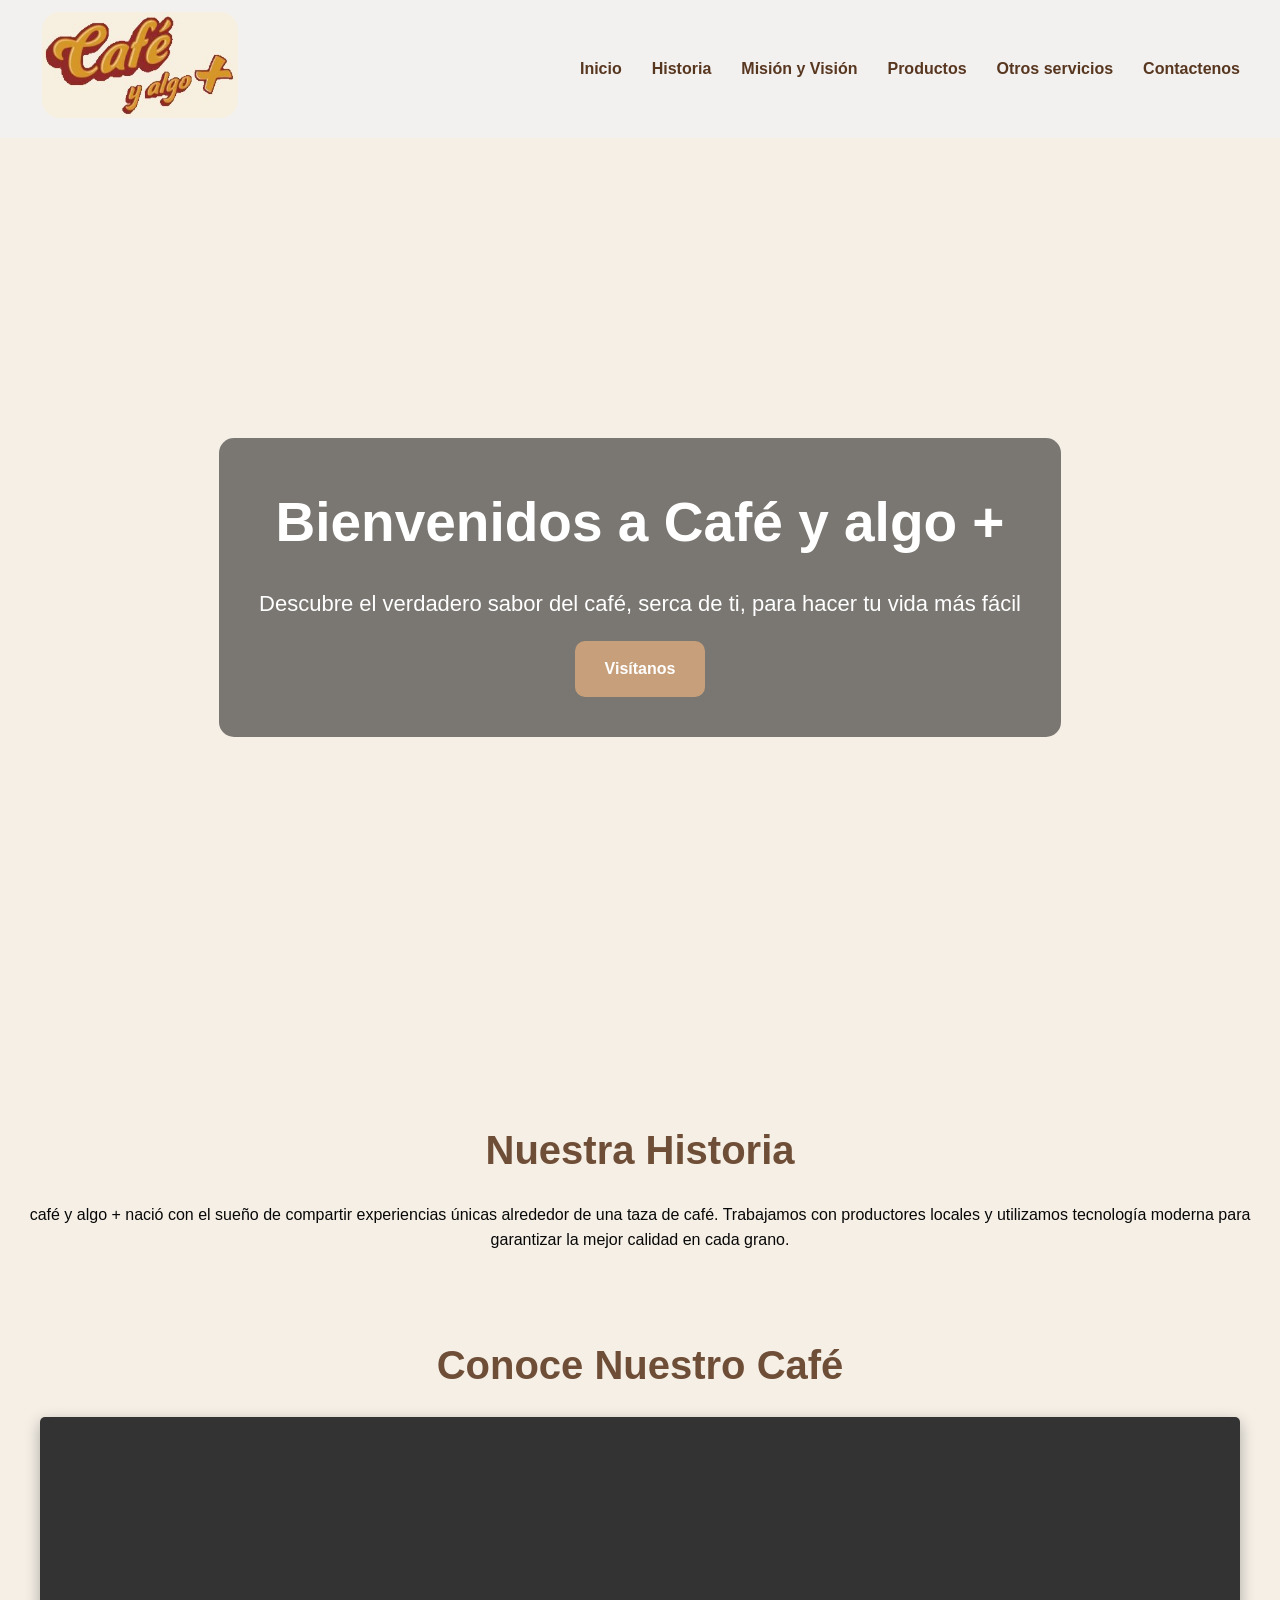
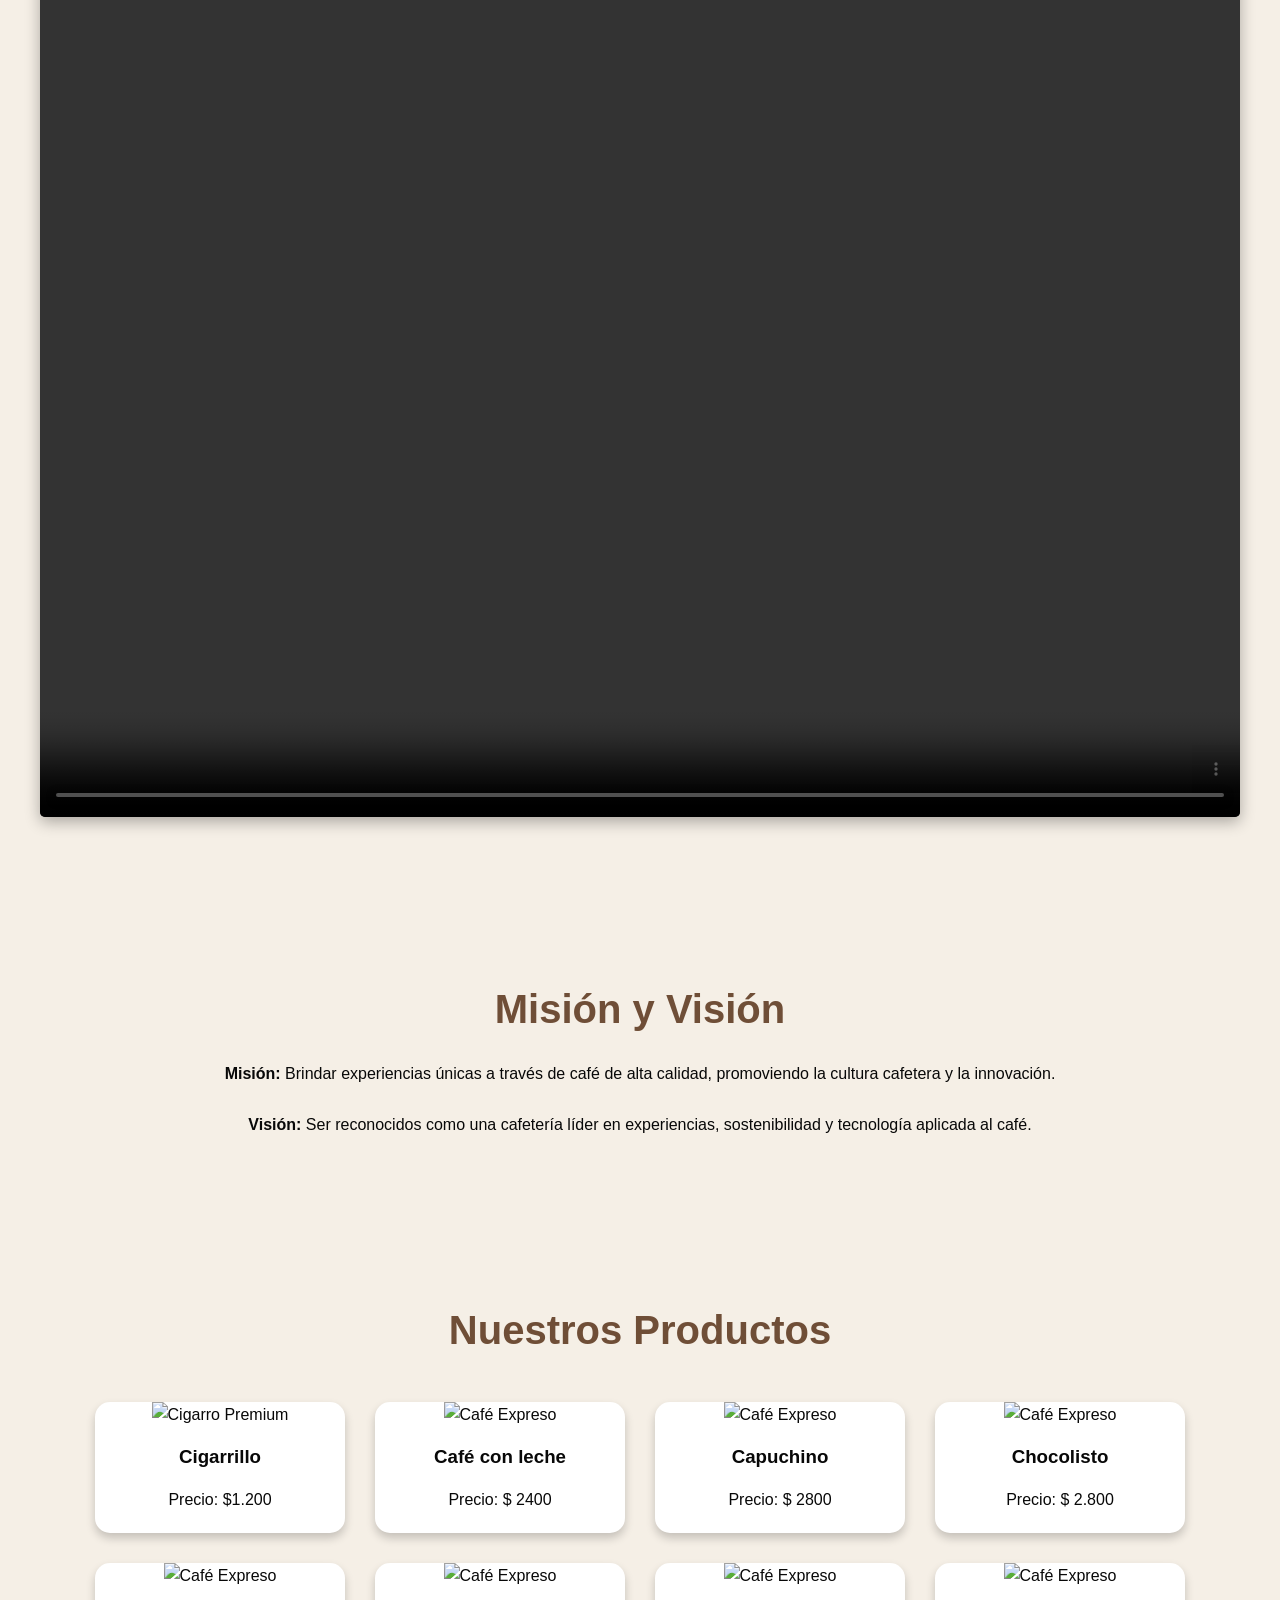
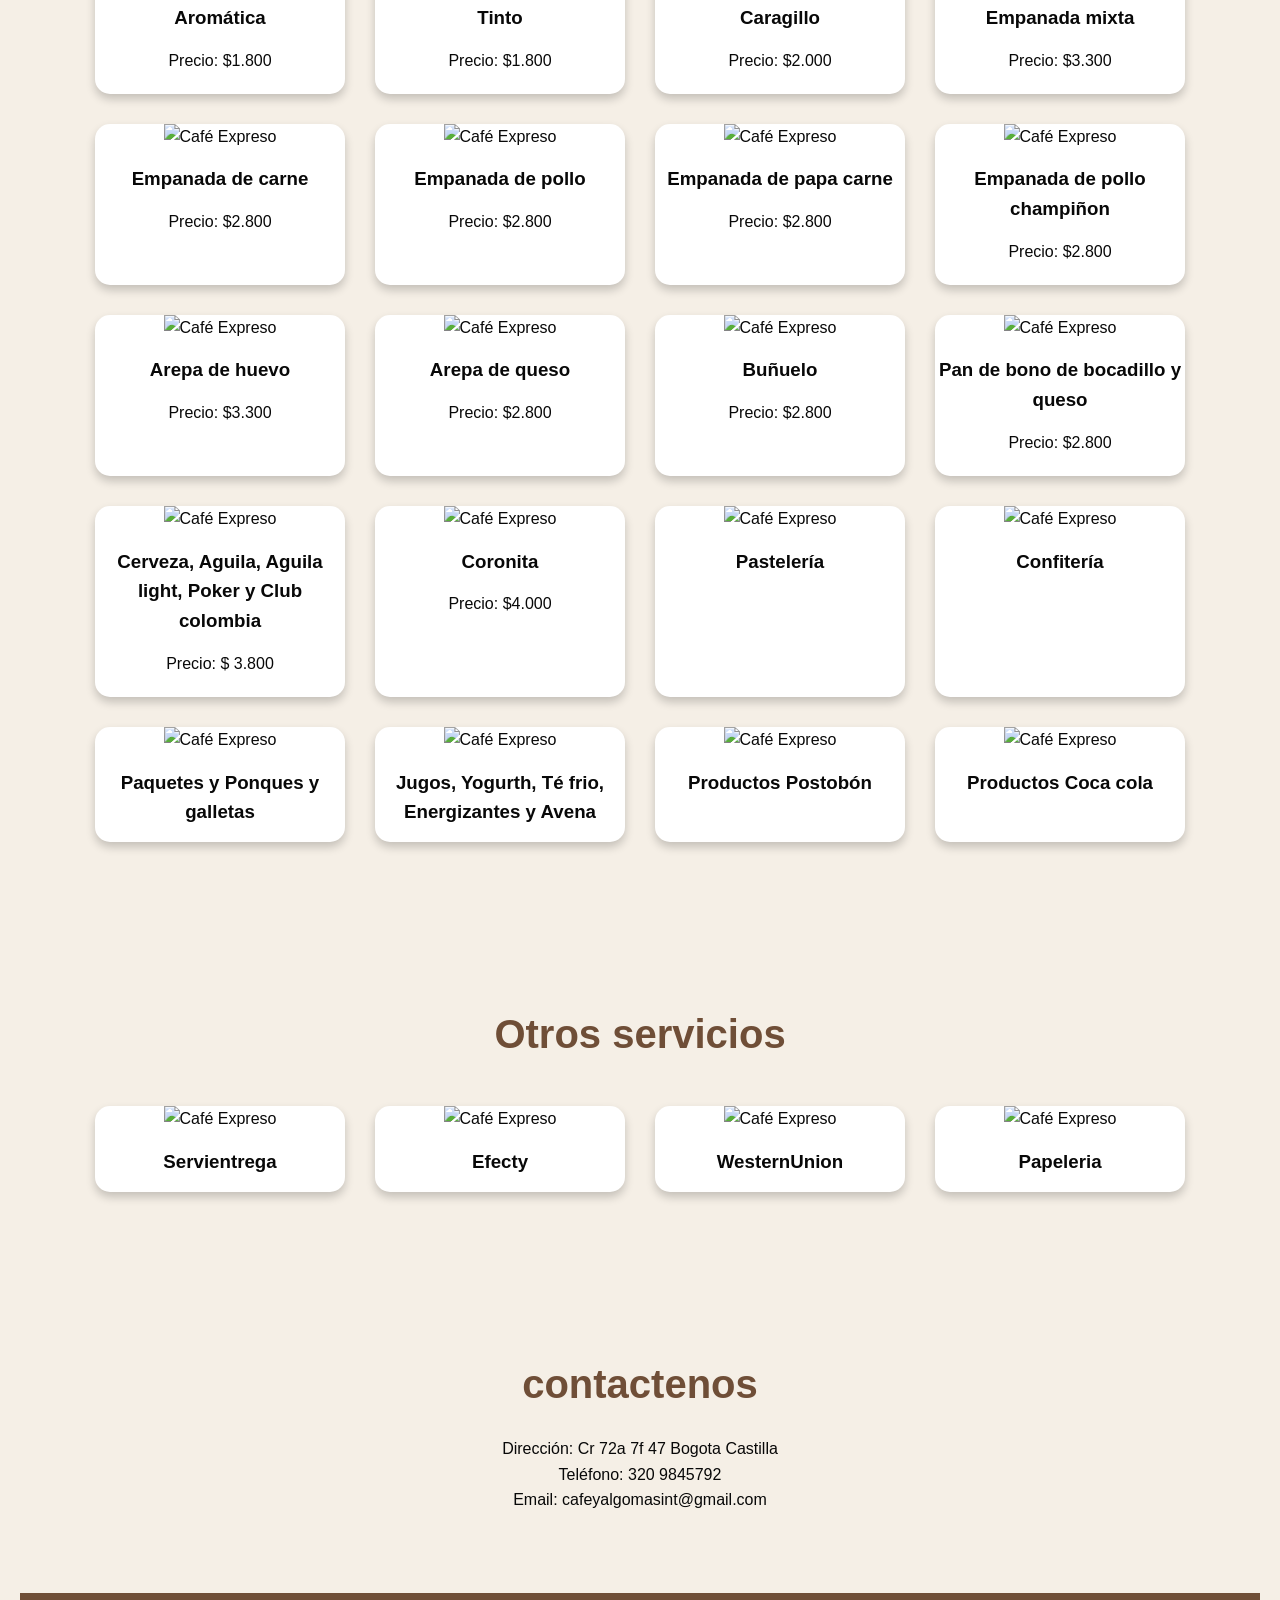
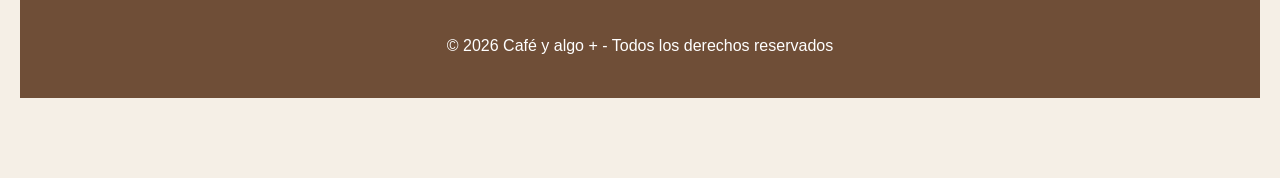
==== index.html @ 3be29d84 "AngelaOstor.card" ====
<!DOCTYPE html>
<html lang="es">
<head>
    <meta charset="UTF-8">
    <meta name="viewport" content="width=device-width, initial-scale=1.0">
    <title>Cafetería Café y algo +</title>

</head>
<!DOCTYPE html>
<html lang="es">
<head>
    <meta charset="UTF-8">
    <meta name="viewport" content="width=device-width, initial-scale=1.0">
    <title>Cafetería Café y algo +</title>

    <style>

        *{
            margin:0;
            padding:0;
            box-sizing:border-box;
        }

        body{
            font-family: Arial, sans-serif;
            background-color:#f5efe6;
            color:#080808;
            line-height:1.6;
        }
        
        header{
            background-color:#f3f1f0;
            padding:10px 40px;
            display:flex;
            justify-content:space-between;
            align-items:center;
        }
        .logo img{
        width:200px;
        height:110px;
        padding: 1%;
        border-radius:20px;
        }
        nav{
            display:flex;
            gap:30px;
        }

        nav a{
            color:rgba(66, 28, 2, 0.877);
            text-decoration:none;
            font-weight:bold;
        }

        nav a:hover{
            color:#080808;
        }

        .inicio{
            height:100vh;
            background:url('https://images.unsplash.com/photo-1495474472287-4d71bcdd2085') center/cover;
            display:flex;
            justify-content:center;
            align-items:center;
            text-align:center;
            color:white;
            padding:20px;
        }

        .inicio-contenido{
            background-color:rgba(0,0,0,0.5);
            padding:40px;
            border-radius:15px;
        }

        .inicio h1{
            font-size:55px;
            margin-bottom:20px;
        }

        .inicio p{
            font-size:22px;
        }

        .video{
        width:100%;
        display:flex;
        flex-direction:column;
        align-items:center;
        margin-top:1
        0px;
        }

        .video video{
        width:100%;
        height:1000px;
        object-fit:cover;
        border-radius:5px;
        box-shadow:0px 5px 15px rgba(0,0,0,0.3);
        }

        section{
            padding:80px 20px;
            text-align:center;
        }

        h2{
            font-size:40px;
            margin-bottom:20px;
            color:#6f4e37;
        }

        .productos{
            display:flex;
            justify-content:center;
            gap:30px;
            flex-wrap:wrap;
            margin-top:40px;
        }

        .card{
            background:white;
            width:250px;
            border-radius:15px;
            overflow:hidden;
            box-shadow:0 5px 10px rgba(0,0,0,0.2);
        }

        .card img{
            width:100%;
            height:200px;
            object-fit:cover;
        }

        .card h3{
            margin:15px 0;
        }

        .card p{
            padding:0 15px 20px;
        }

        iframe{
            width:80%;
            height:400px;
            border-radius:15px;
        }

        footer{
            background:#6f4e37;
            color:white;
            text-align:center;
            padding:40px;
            position:static;
            bottom:0;
            width:100%;
        }

        .boton{
            display:inline-block;
            margin-top:20px;
            background:#c89f7b;
            color:white;
            padding:15px 30px;
            border-radius:10px;
            text-decoration:none;
            font-weight:bold;
        }

        .boton:hover{
            background:#a67b5b;
        }

    </style>

</head>

<body>

    <header>

        <div class="logo">
        <img src="cafe2.jpg" alt="Logo Cafetería">
    </div>
        <nav>
            <a href="#inicio">Inicio</a>
            <a href="#historia">Historia</a>
            <a href="#mision">Misión y Visión</a>
            <a href="#productos">Productos</a>
            <a href="#otros servicios">Otros servicios</a>
            <a href="#contactenos">Contactenos</a>
        </nav>
    </header>

    <section class="inicio" id="inicio">
        <div class="inicio-contenido">
            <h1>Bienvenidos a Café y algo +</h1>

            <p>
                Descubre el verdadero sabor del café,
                serca de ti, para hacer tu vida más fácil
            </p>

            <a href="#contactenos" class="boton">
                Visítanos
            </a>
        </div>
    </section>

    <section id="historia">
        <h2>Nuestra Historia</h2>

        <p>
            café y algo + nació con el sueño de compartir experiencias
            únicas alrededor de una taza de café. Trabajamos con
            productores locales y utilizamos tecnología moderna para
            garantizar la mejor calidad en cada grano.
        </p>

        <section class="video">

    <h2>Conoce Nuestro Café</h2>

    <video controls autoplay muted loop>

        <source src="cafe.mp4" type="video/mp4">

        Tu navegador no soporta videos.

    </video>
            
        </div>
    </section>

    <section id="mision">
        <h2>Misión y Visión</h2>

        <p>
            <strong>Misión:</strong>
            Brindar experiencias únicas a través de café de alta calidad,
            promoviendo la cultura cafetera y la innovación.
        </p>

        <br>

        <p>
            <strong>Visión:</strong>
            Ser reconocidos como una cafetería líder en experiencias,
            sostenibilidad y tecnología aplicada al café.
        </p>
    </section>

    <section id="productos">

        <h2>Nuestros Productos</h2>

        <div class="productos">

            <div class="card">
        <img src="C:/Users/ANGELA OSTOR/Desktop/Cafe y algo mas/cigarrillo.jpg" alt="Cigarro Premium">
        <h3>Cigarrillo</h3>
        <p>Precio: $1.200</p>
    </div>
    
    <div class="card">
        <img src="C:/Users/ANGELA OSTOR/Desktop/Cafe y algo mas/cafe con leche.jpg" alt="Café Expreso">
        <h3>Café con leche </h3>
        <p>Precio: $ 2400</p>
    </div>

<div class="card">
        <img src="C:/Users/ANGELA OSTOR/Desktop/Cafe y algo mas/capuchino.jpg" alt="Café Expreso">
        <h3>Capuchino </h3>
        <p>Precio: $ 2800</p>
    </div>

    <div class="card">
        <img src="C:/Users/ANGELA OSTOR/Desktop/Cafe y algo mas/chocolisto.jpg" alt="Café Expreso">
        <h3>Chocolisto</h3>
        <p>Precio: $ 2.800</p>
    </div>

    <div class="card">
        <img src="C:/Users/ANGELA OSTOR/Desktop/Cafe y algo mas/aromatica.jpg" alt="Café Expreso">
        <h3>Aromática</h3>
        <p>Precio: $1.800</p>
    </div>

    <div class="card">
        <img src="C:/Users/ANGELA OSTOR/Desktop/Cafe y algo mas\tinto.jpg" alt="Café Expreso">
        <h3>Tinto</h3>
        <p>Precio: $1.800</p>
    </div>

    <div class="card">
        <img src="C:/Users/ANGELA OSTOR/Desktop/Cafe y algo mas\carajillo.jpg" alt="Café Expreso">
        <h3>Caragillo</h3>
        <p>Precio: $2.000</p>
    </div>

    <div class="card">
        <img src="C:/Users/ANGELA OSTOR/Desktop/Cafe y algo mas\empanada mixta.jpg" alt="Café Expreso">
        <h3>Empanada mixta</h3>
        <p>Precio: $3.300</p>
    </div>

    <div class="card">
        <img src="C:/Users/ANGELA OSTOR/Desktop/Cafe y algo mas\empanada de carne.jpg" alt="Café Expreso">
        <h3>Empanada de carne</h3>
        <p>Precio: $2.800</p>
    </div>

    <div class="card">
        <img src="C:/Users/ANGELA OSTOR/Desktop/Cafe y algo mas\empanada de  pollo.jpg"alt="Café Expreso">
        <h3>Empanada de pollo</h3>
        <p>Precio: $2.800</p>
    </div>

    <div class="card">
        <img src="C:/Users/ANGELA OSTOR/Desktop/Cafe y algo mas\empanada de  papa carne.jpg"alt="Café Expreso">
        <h3>Empanada de papa carne</h3>
        <p>Precio: $2.800</p>
    </div>

    <div class="card">
        <img src="C:/Users/ANGELA OSTOR/Desktop/Cafe y algo mas\empanada pollo champiñon.jpg"alt="Café Expreso">
        <h3>Empanada de pollo champiñon</h3>
        <p>Precio: $2.800</p>
    </div>

    <div class="card">
        <img src="C:/Users/ANGELA OSTOR/Desktop/Cafe y algo mas\arepa de  huevo.jpg"alt="Café Expreso">
        <h3>Arepa de huevo</h3>
        <p>Precio: $3.300</p>
    </div>

    <div class="card">
        <img src="C:/Users/ANGELA OSTOR/Desktop/Cafe y algo mas\arepa de queso.jpg"alt="Café Expreso">
        <h3>Arepa de queso</h3>
        <p>Precio: $2.800</p>
    </div>

    <div class="card">
        <img src="C:/Users/ANGELA OSTOR/Desktop/Cafe y algo mas\buñuelo.jpg"alt="Café Expreso">
        <h3>Buñuelo</h3>
        <p>Precio: $2.800</p>
    </div>

    <div class="card">
        <img src="C:/Users/ANGELA OSTOR/Desktop/Cafe y algo mas\pandebono.jpg"alt="Café Expreso">
        <h3>Pan de bono de bocadillo y queso</h3>
        <p>Precio: $2.800</p>
    </div>

    <div class="card">
        <img src="C:/Users/ANGELA OSTOR/Desktop/Cafe y algo mas\cerveza.jpg"alt="Café Expreso">
        <h3>Cerveza, Aguila, Aguila light, Poker y Club colombia</h3>
        <p>Precio: $ 3.800</p>
    </div>

    <div class="card">
        <img src="C:/Users/ANGELA OSTOR/Desktop/Cafe y algo mas\CORONITA.jpg"alt="Café Expreso">
        <h3>Coronita</h3>
        <p>Precio: $4.000</p>
    </div>

    <div class="card">
        <img src="C:/Users/ANGELA OSTOR/Desktop/Cafe y algo mas\pasteleria.jpg"alt="Café Expreso">
        <h3>Pastelería</h3>
    </div>

    <div class="card">
        <img src="C:/Users/ANGELA OSTOR/Desktop/Cafe y algo mas\confiteria.jpg"alt="Café Expreso">
        <h3>Confitería</h3>
    </div>

    <div class="card">
        <img src="C:/Users/ANGELA OSTOR/Desktop/Cafe y algo mas\paquetes ponques y galletas.jpg"alt="Café Expreso">
        <h3>Paquetes y Ponques y galletas</h3>
    </div>
    
    <div class="card">
        <img src="C:/Users/ANGELA OSTOR/Desktop/Cafe y algo mas\alpina.jpg"alt="Café Expreso">
        <h3> Jugos, Yogurth, Té frio, Energizantes y Avena</h3>
    </div>

    <div class="card">
        <img src="C:/Users/ANGELA OSTOR/Desktop/Cafe y algo mas\productos postobon.jpg"alt="Café Expreso">
        <h3> Productos Postobón</h3>
    </div>
    
    <div class="card">
        <img src="C:/Users/ANGELA OSTOR/Desktop/Cafe y algo mas\productos coca cola.jpg"alt="Café Expreso">
        <h3> Productos Coca cola</h3>
    </div>

    </div>
                
            </div>

        </div>

    </section>

    <section id="otros servicios">

        <h2>Otros servicios</h2>

        <div class="productos">

        <div class="card">
        <img src="C:/Users/ANGELA OSTOR/Desktop/Cafe y algo mas\Captura14.jpg"alt="Café Expreso">
        <h3> Servientrega</h3>
    </div>

    <div class="card">
        <img src="C:/Users/ANGELA OSTOR/Desktop/Cafe y algo mas\efecty.jpg"alt="Café Expreso">
        <h3> Efecty</h3>
    </div>

    <div class="card">
        <img src="C:/Users/ANGELA OSTOR/Desktop/Cafe y algo mas\WesternUnion.jpg"alt="Café Expreso">
        <h3> WesternUnion</h3>
    </div>

    <div class="card">
        <img src="C:/Users/ANGELA OSTOR/Desktop/Cafe y algo mas\papeleria.jpg"alt="Café Expreso">
        <h3> Papeleria</h3>
    </div>
    </div>

    </section>

    <section id="contactenos">

        <h2>contactenos</h2>

        <p>
            Dirección: Cr 72a 7f 47 Bogota Castilla
        </p>

        <p>
            Teléfono: 320 9845792
        </p>

        <p>
            Email: cafeyalgomasint@gmail.com
        </p>
    
    </section>

    <footer>
        <p>
            © 2026 Café y algo + - Todos los derechos reservados
        </p>
    </footer>

</body>
</html>
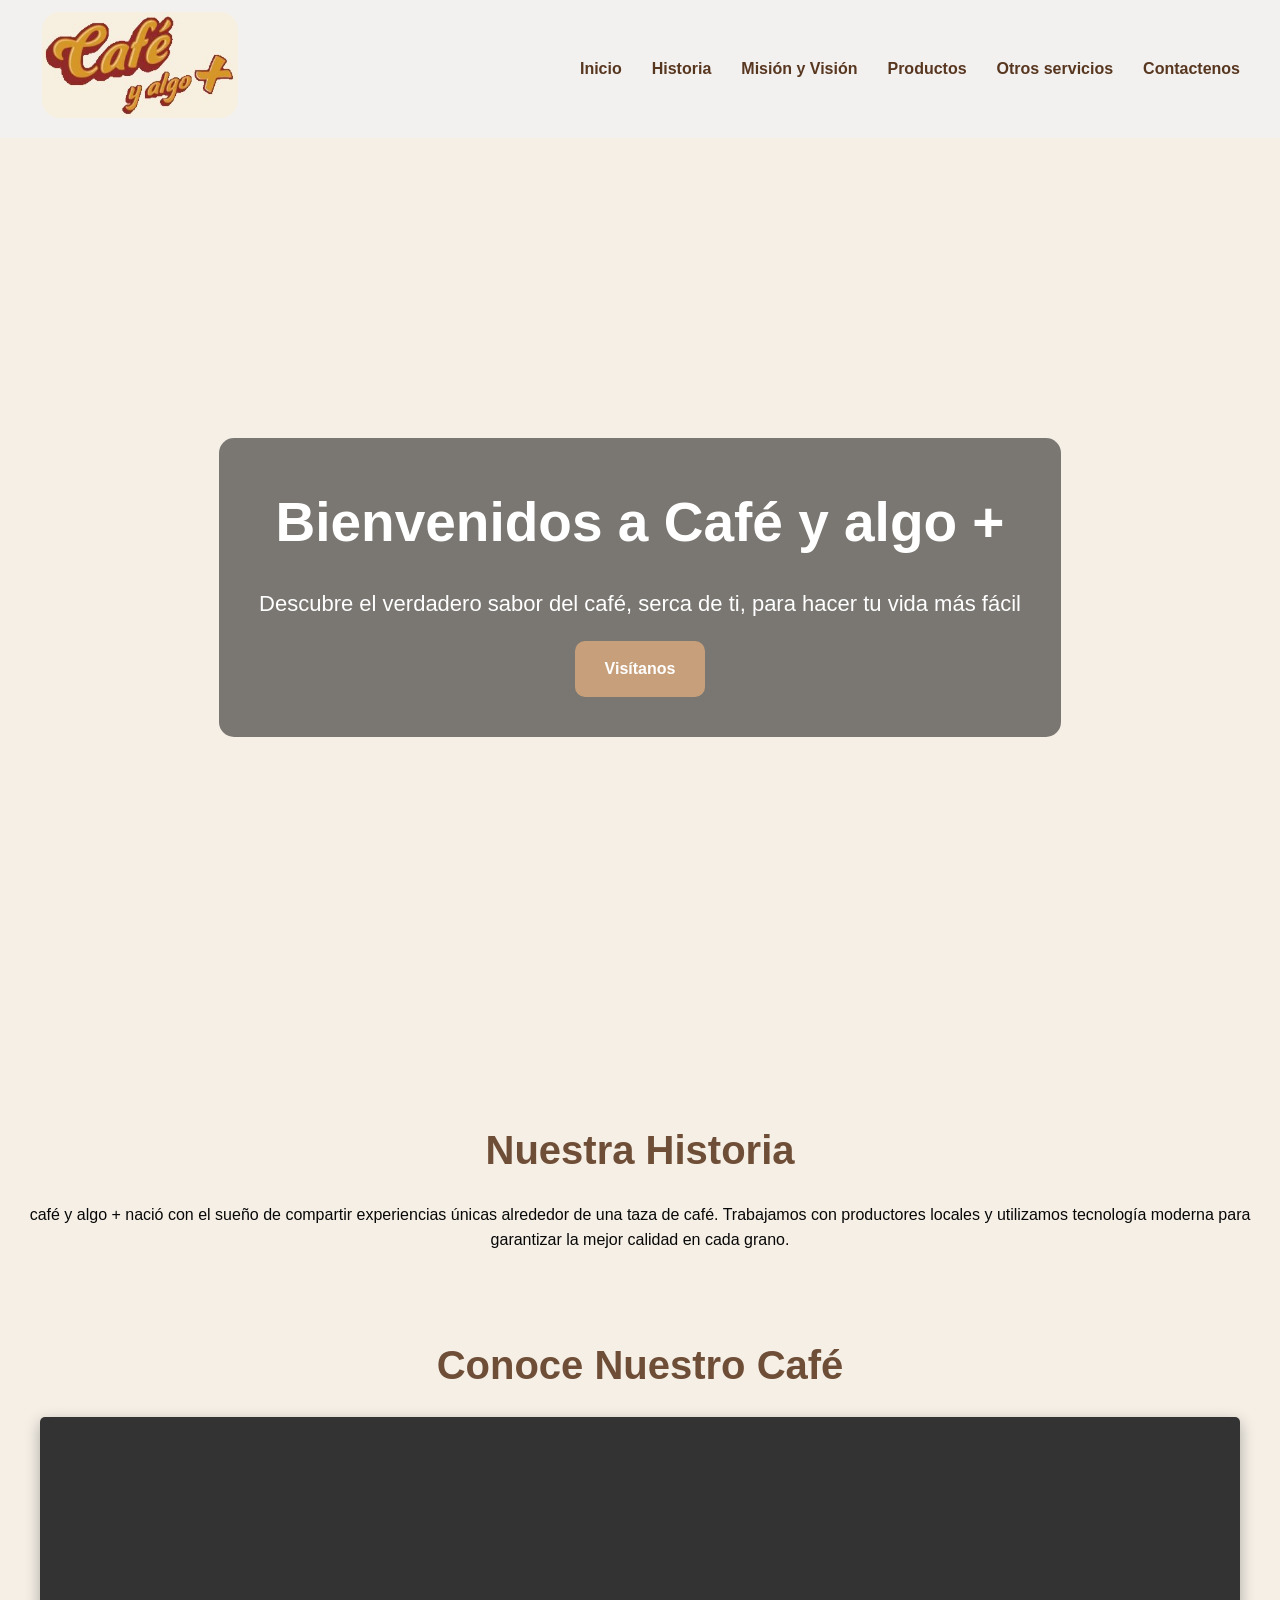
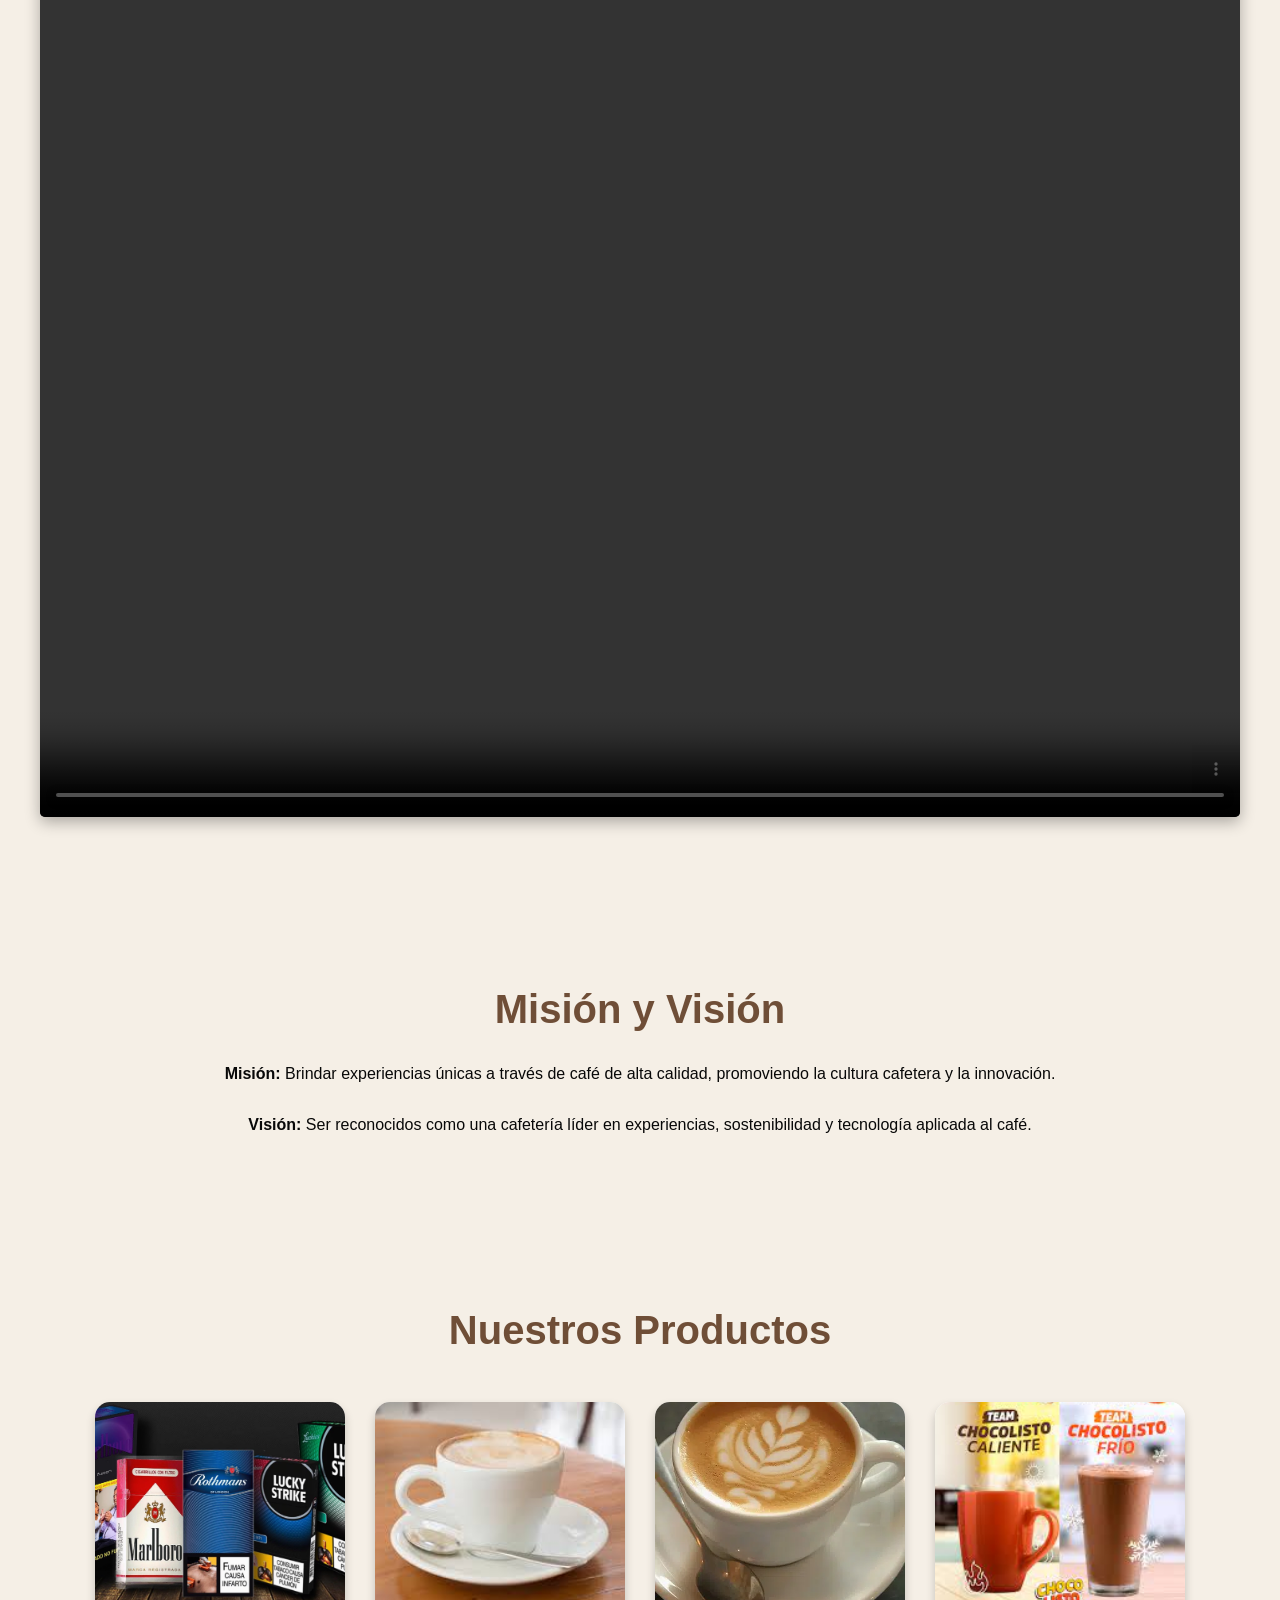
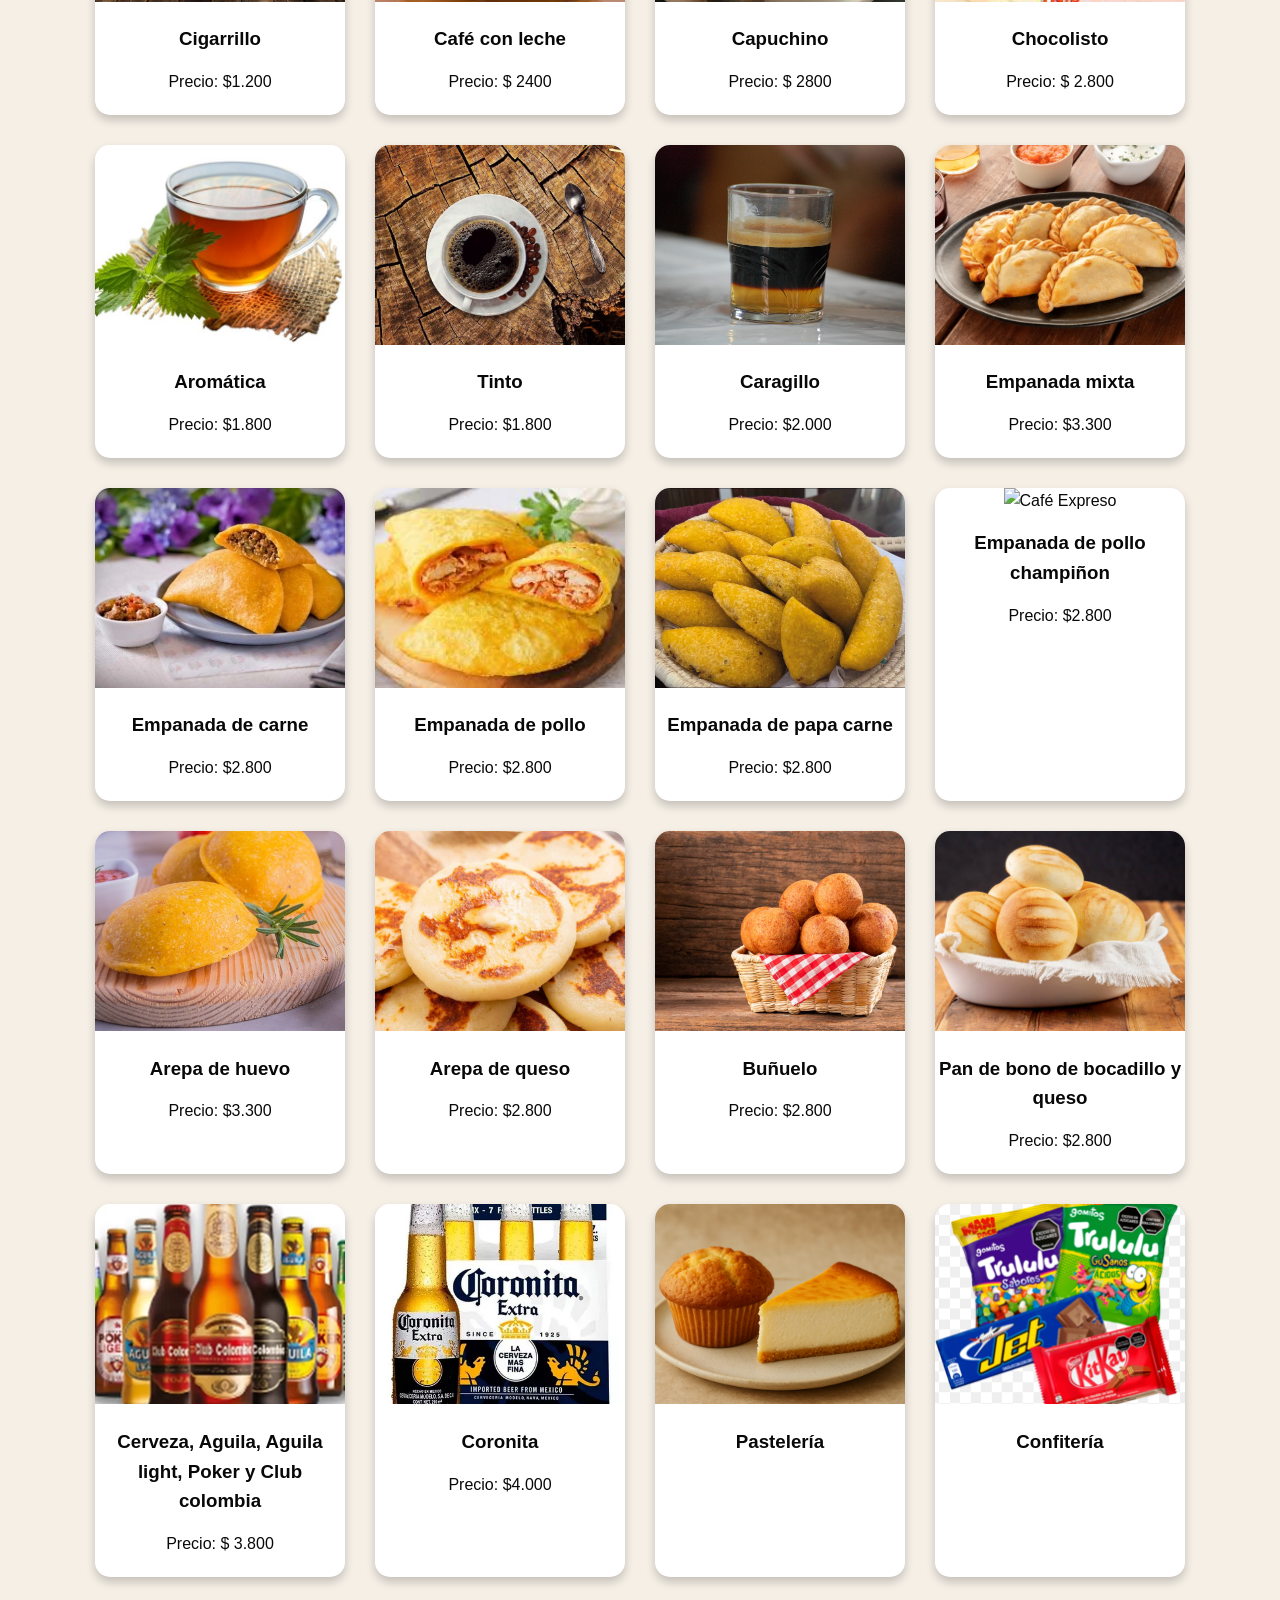
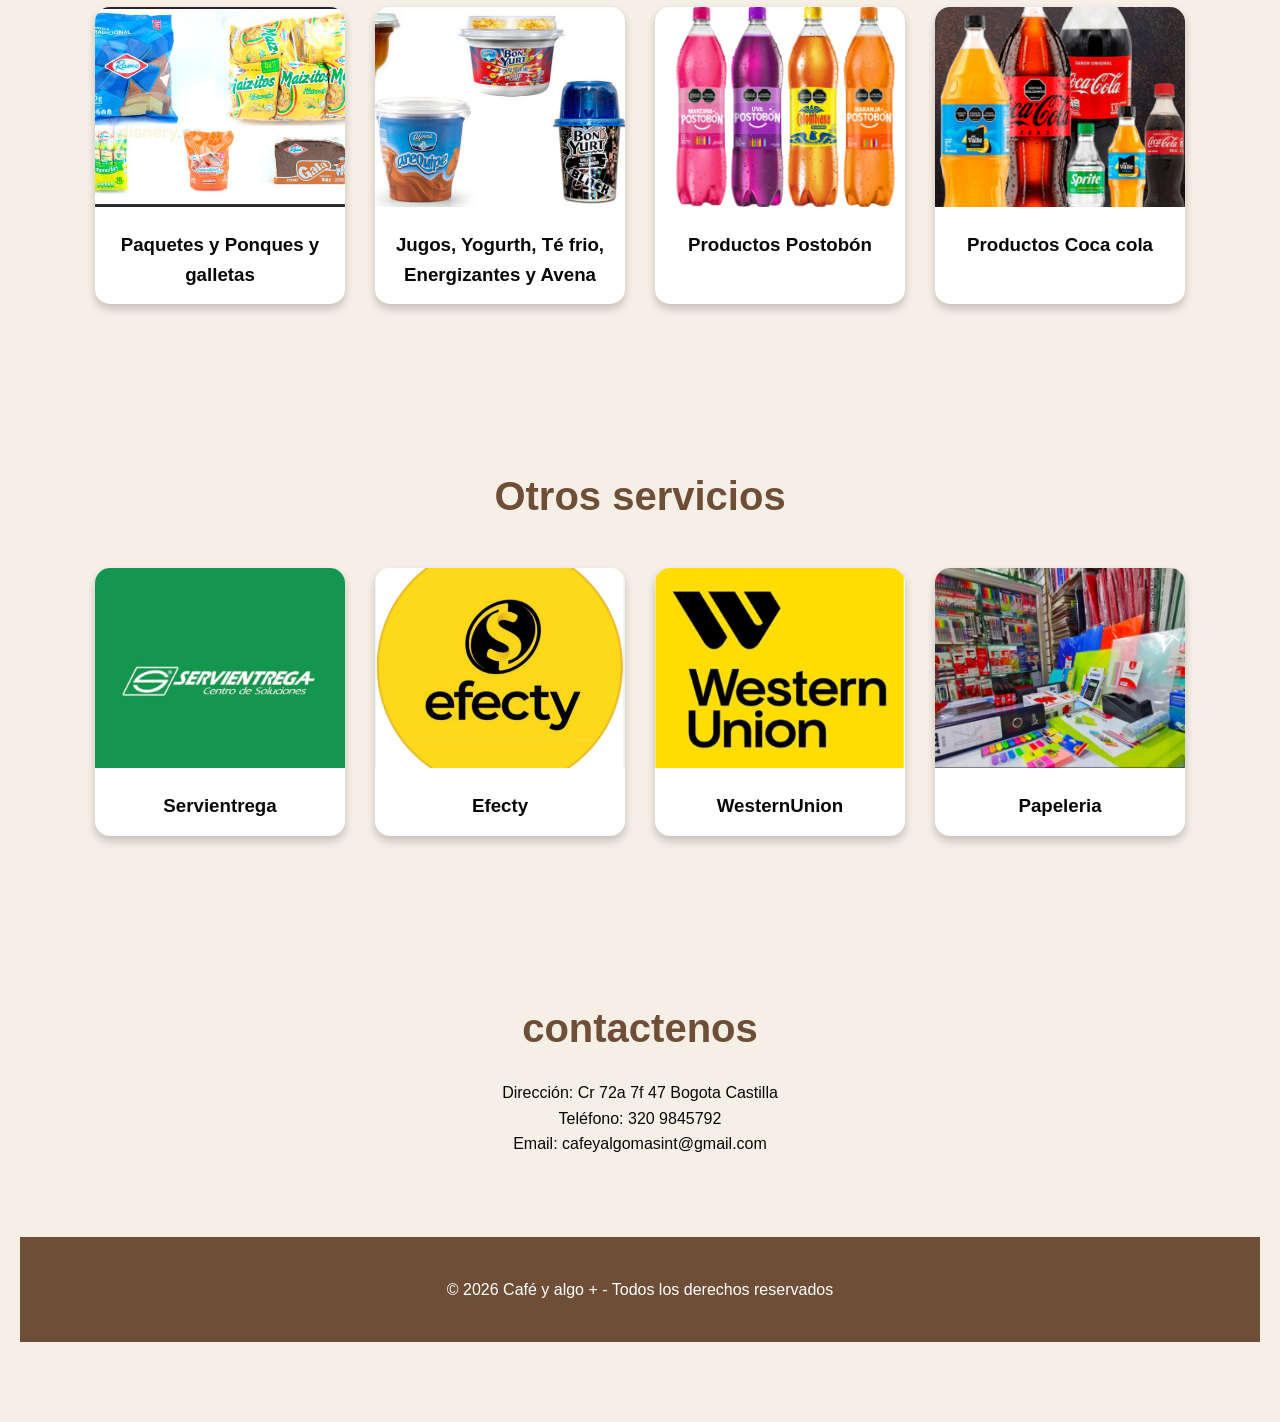
==== commit dd87298f: "AngelaOstor.card" ====
--- a/index.html
+++ b/index.html
@@ -257,140 +257,140 @@
         <div class="productos">
 
             <div class="card">
-        <img src="C:/Users/ANGELA OSTOR/Desktop/Cafe y algo mas/cigarrillo.jpg" alt="Cigarro Premium">
+        <img src="cigarrillo.jpg" alt="Cigarro Premium">
         <h3>Cigarrillo</h3>
         <p>Precio: $1.200</p>
     </div>
     
     <div class="card">
-        <img src="C:/Users/ANGELA OSTOR/Desktop/Cafe y algo mas/cafe con leche.jpg" alt="Café Expreso">
+        <img src="cafe con leche.jpg" alt="Café Expreso">
         <h3>Café con leche </h3>
         <p>Precio: $ 2400</p>
     </div>
 
 <div class="card">
-        <img src="C:/Users/ANGELA OSTOR/Desktop/Cafe y algo mas/capuchino.jpg" alt="Café Expreso">
+        <img src="capuchino.jpg" alt="Café Expreso">
         <h3>Capuchino </h3>
         <p>Precio: $ 2800</p>
     </div>
 
     <div class="card">
-        <img src="C:/Users/ANGELA OSTOR/Desktop/Cafe y algo mas/chocolisto.jpg" alt="Café Expreso">
+        <img src="chocolisto.jpg" alt="Café Expreso">
         <h3>Chocolisto</h3>
         <p>Precio: $ 2.800</p>
     </div>
 
     <div class="card">
-        <img src="C:/Users/ANGELA OSTOR/Desktop/Cafe y algo mas/aromatica.jpg" alt="Café Expreso">
+        <img src="aromatica.jpg" alt="Café Expreso">
         <h3>Aromática</h3>
         <p>Precio: $1.800</p>
     </div>
 
     <div class="card">
-        <img src="C:/Users/ANGELA OSTOR/Desktop/Cafe y algo mas\tinto.jpg" alt="Café Expreso">
+        <img src="tinto.jpg" alt="Café Expreso">
         <h3>Tinto</h3>
         <p>Precio: $1.800</p>
     </div>
 
     <div class="card">
-        <img src="C:/Users/ANGELA OSTOR/Desktop/Cafe y algo mas\carajillo.jpg" alt="Café Expreso">
+        <img src="carajillo.jpg" alt="Café Expreso">
         <h3>Caragillo</h3>
         <p>Precio: $2.000</p>
     </div>
 
     <div class="card">
-        <img src="C:/Users/ANGELA OSTOR/Desktop/Cafe y algo mas\empanada mixta.jpg" alt="Café Expreso">
+        <img src="empanada mixta.jpg" alt="Café Expreso">
         <h3>Empanada mixta</h3>
         <p>Precio: $3.300</p>
     </div>
 
     <div class="card">
-        <img src="C:/Users/ANGELA OSTOR/Desktop/Cafe y algo mas\empanada de carne.jpg" alt="Café Expreso">
+        <img src="empanada de carne.jpg" alt="Café Expreso">
         <h3>Empanada de carne</h3>
         <p>Precio: $2.800</p>
     </div>
 
     <div class="card">
-        <img src="C:/Users/ANGELA OSTOR/Desktop/Cafe y algo mas\empanada de  pollo.jpg"alt="Café Expreso">
+        <img src="empanada de  pollo.jpg"alt="Café Expreso">
         <h3>Empanada de pollo</h3>
         <p>Precio: $2.800</p>
     </div>
 
     <div class="card">
-        <img src="C:/Users/ANGELA OSTOR/Desktop/Cafe y algo mas\empanada de  papa carne.jpg"alt="Café Expreso">
+        <img src="empanada de  papa carne.jpg"alt="Café Expreso">
         <h3>Empanada de papa carne</h3>
         <p>Precio: $2.800</p>
     </div>
 
     <div class="card">
-        <img src="C:/Users/ANGELA OSTOR/Desktop/Cafe y algo mas\empanada pollo champiñon.jpg"alt="Café Expreso">
+        <img src="empanada pollo champiñon.jpg"alt="Café Expreso">
         <h3>Empanada de pollo champiñon</h3>
         <p>Precio: $2.800</p>
     </div>
 
     <div class="card">
-        <img src="C:/Users/ANGELA OSTOR/Desktop/Cafe y algo mas\arepa de  huevo.jpg"alt="Café Expreso">
+        <img src="arepa de  huevo.jpg"alt="Café Expreso">
         <h3>Arepa de huevo</h3>
         <p>Precio: $3.300</p>
     </div>
 
     <div class="card">
-        <img src="C:/Users/ANGELA OSTOR/Desktop/Cafe y algo mas\arepa de queso.jpg"alt="Café Expreso">
+        <img src="arepa de queso.jpg"alt="Café Expreso">
         <h3>Arepa de queso</h3>
         <p>Precio: $2.800</p>
     </div>
 
     <div class="card">
-        <img src="C:/Users/ANGELA OSTOR/Desktop/Cafe y algo mas\buñuelo.jpg"alt="Café Expreso">
+        <img src="buñuelo.jpg"alt="Café Expreso">
         <h3>Buñuelo</h3>
         <p>Precio: $2.800</p>
     </div>
 
     <div class="card">
-        <img src="C:/Users/ANGELA OSTOR/Desktop/Cafe y algo mas\pandebono.jpg"alt="Café Expreso">
+        <img src="pandebono.jpg"alt="Café Expreso">
         <h3>Pan de bono de bocadillo y queso</h3>
         <p>Precio: $2.800</p>
     </div>
 
     <div class="card">
-        <img src="C:/Users/ANGELA OSTOR/Desktop/Cafe y algo mas\cerveza.jpg"alt="Café Expreso">
+        <img src="cerveza.jpg"alt="Café Expreso">
         <h3>Cerveza, Aguila, Aguila light, Poker y Club colombia</h3>
         <p>Precio: $ 3.800</p>
     </div>
 
     <div class="card">
-        <img src="C:/Users/ANGELA OSTOR/Desktop/Cafe y algo mas\CORONITA.jpg"alt="Café Expreso">
+        <img src="CORONITA.jpg"alt="Café Expreso">
         <h3>Coronita</h3>
         <p>Precio: $4.000</p>
     </div>
 
     <div class="card">
-        <img src="C:/Users/ANGELA OSTOR/Desktop/Cafe y algo mas\pasteleria.jpg"alt="Café Expreso">
+        <img src="pasteleria.jpg"alt="Café Expreso">
         <h3>Pastelería</h3>
     </div>
 
     <div class="card">
-        <img src="C:/Users/ANGELA OSTOR/Desktop/Cafe y algo mas\confiteria.jpg"alt="Café Expreso">
+        <img src="confiteria.jpg"alt="Café Expreso">
         <h3>Confitería</h3>
     </div>
 
     <div class="card">
-        <img src="C:/Users/ANGELA OSTOR/Desktop/Cafe y algo mas\paquetes ponques y galletas.jpg"alt="Café Expreso">
+        <img src="paquetes ponques y galletas.jpg"alt="Café Expreso">
         <h3>Paquetes y Ponques y galletas</h3>
     </div>
     
     <div class="card">
-        <img src="C:/Users/ANGELA OSTOR/Desktop/Cafe y algo mas\alpina.jpg"alt="Café Expreso">
+        <img src="alpina.jpg"alt="Café Expreso">
         <h3> Jugos, Yogurth, Té frio, Energizantes y Avena</h3>
     </div>
 
     <div class="card">
-        <img src="C:/Users/ANGELA OSTOR/Desktop/Cafe y algo mas\productos postobon.jpg"alt="Café Expreso">
+        <img src="productos postobon.jpg"alt="Café Expreso">
         <h3> Productos Postobón</h3>
     </div>
     
     <div class="card">
-        <img src="C:/Users/ANGELA OSTOR/Desktop/Cafe y algo mas\productos coca cola.jpg"alt="Café Expreso">
+        <img src="productos coca cola.jpg"alt="Café Expreso">
         <h3> Productos Coca cola</h3>
     </div>
 
@@ -409,22 +409,22 @@
         <div class="productos">
 
         <div class="card">
-        <img src="C:/Users/ANGELA OSTOR/Desktop/Cafe y algo mas\Captura14.jpg"alt="Café Expreso">
+        <img src="Captura14.jpg"alt="Café Expreso">
         <h3> Servientrega</h3>
     </div>
 
     <div class="card">
-        <img src="C:/Users/ANGELA OSTOR/Desktop/Cafe y algo mas\efecty.jpg"alt="Café Expreso">
+        <img src="efecty.jpg"alt="Café Expreso">
         <h3> Efecty</h3>
     </div>
 
     <div class="card">
-        <img src="C:/Users/ANGELA OSTOR/Desktop/Cafe y algo mas\WesternUnion.jpg"alt="Café Expreso">
+        <img src="WesternUnion.jpg"alt="Café Expreso">
         <h3> WesternUnion</h3>
     </div>
 
     <div class="card">
-        <img src="C:/Users/ANGELA OSTOR/Desktop/Cafe y algo mas\papeleria.jpg"alt="Café Expreso">
+        <img src="papeleria.jpg"alt="Café Expreso">
         <h3> Papeleria</h3>
     </div>
     </div>
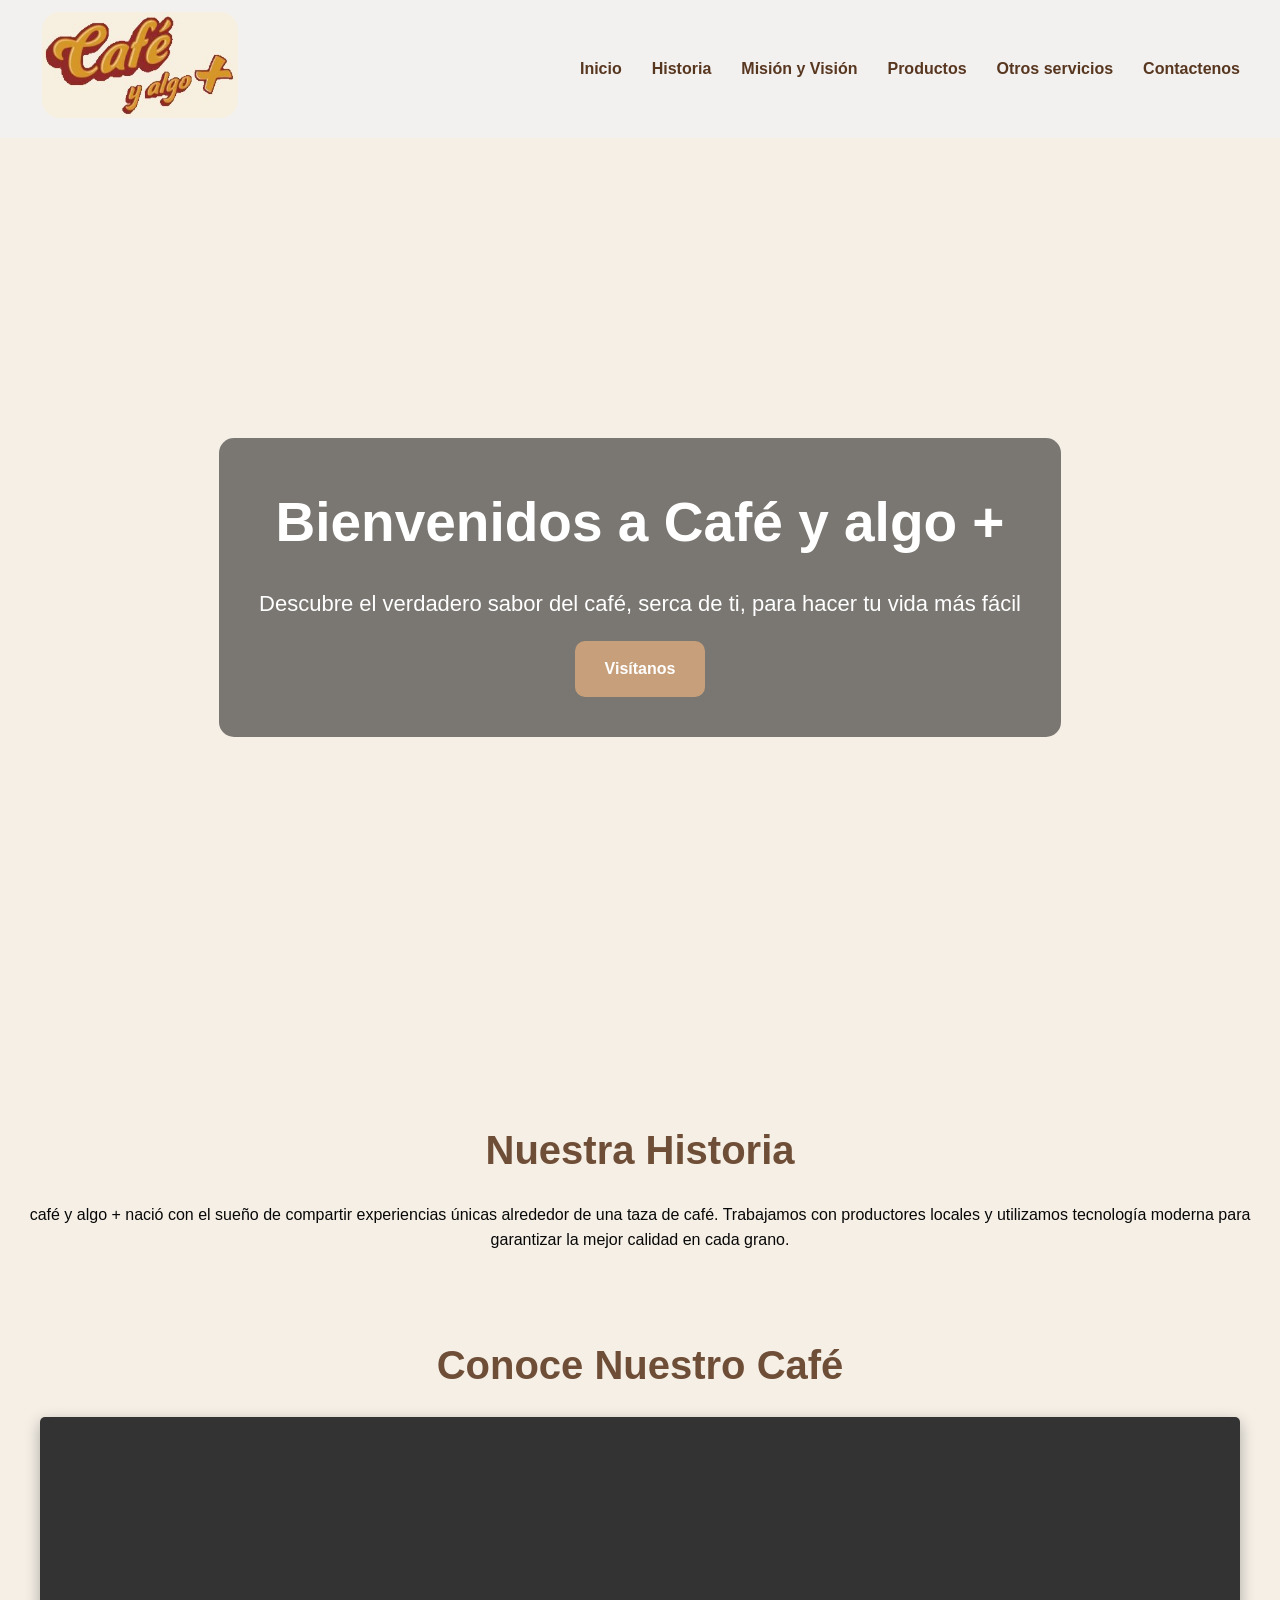
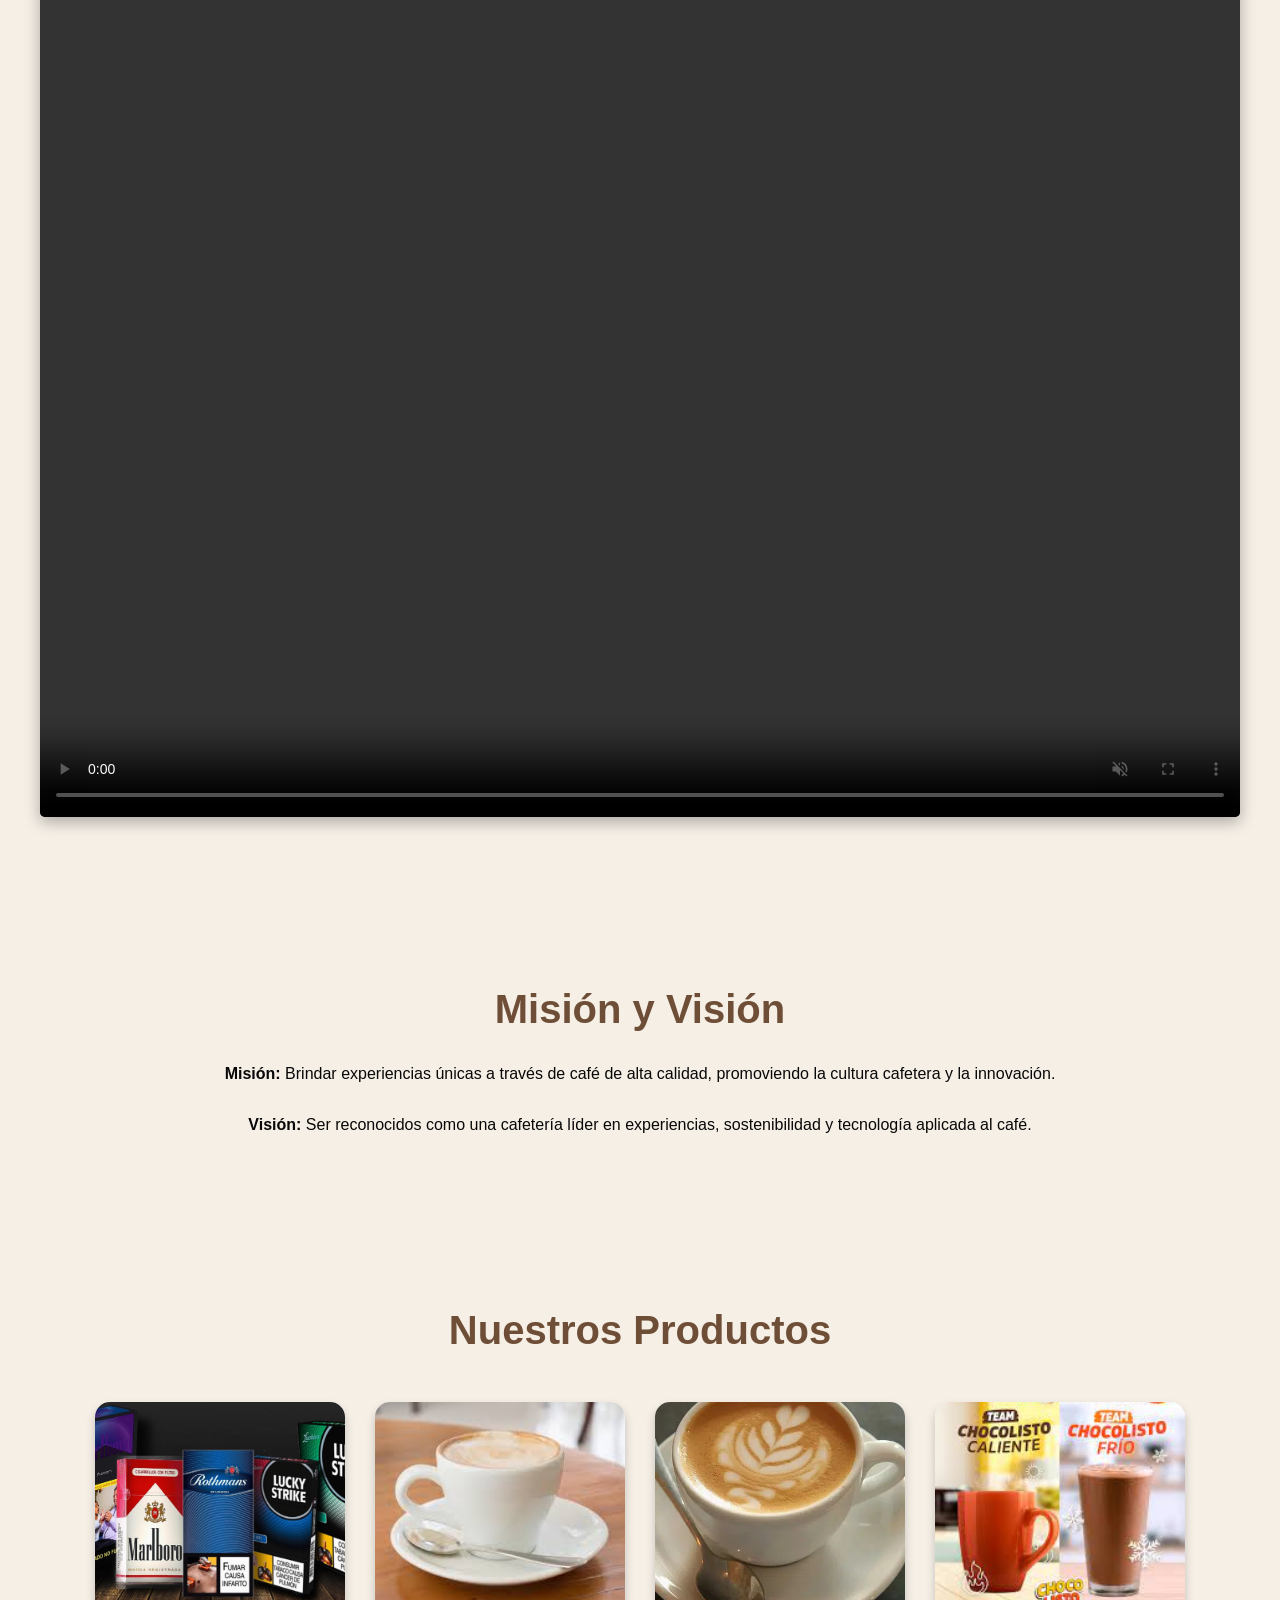
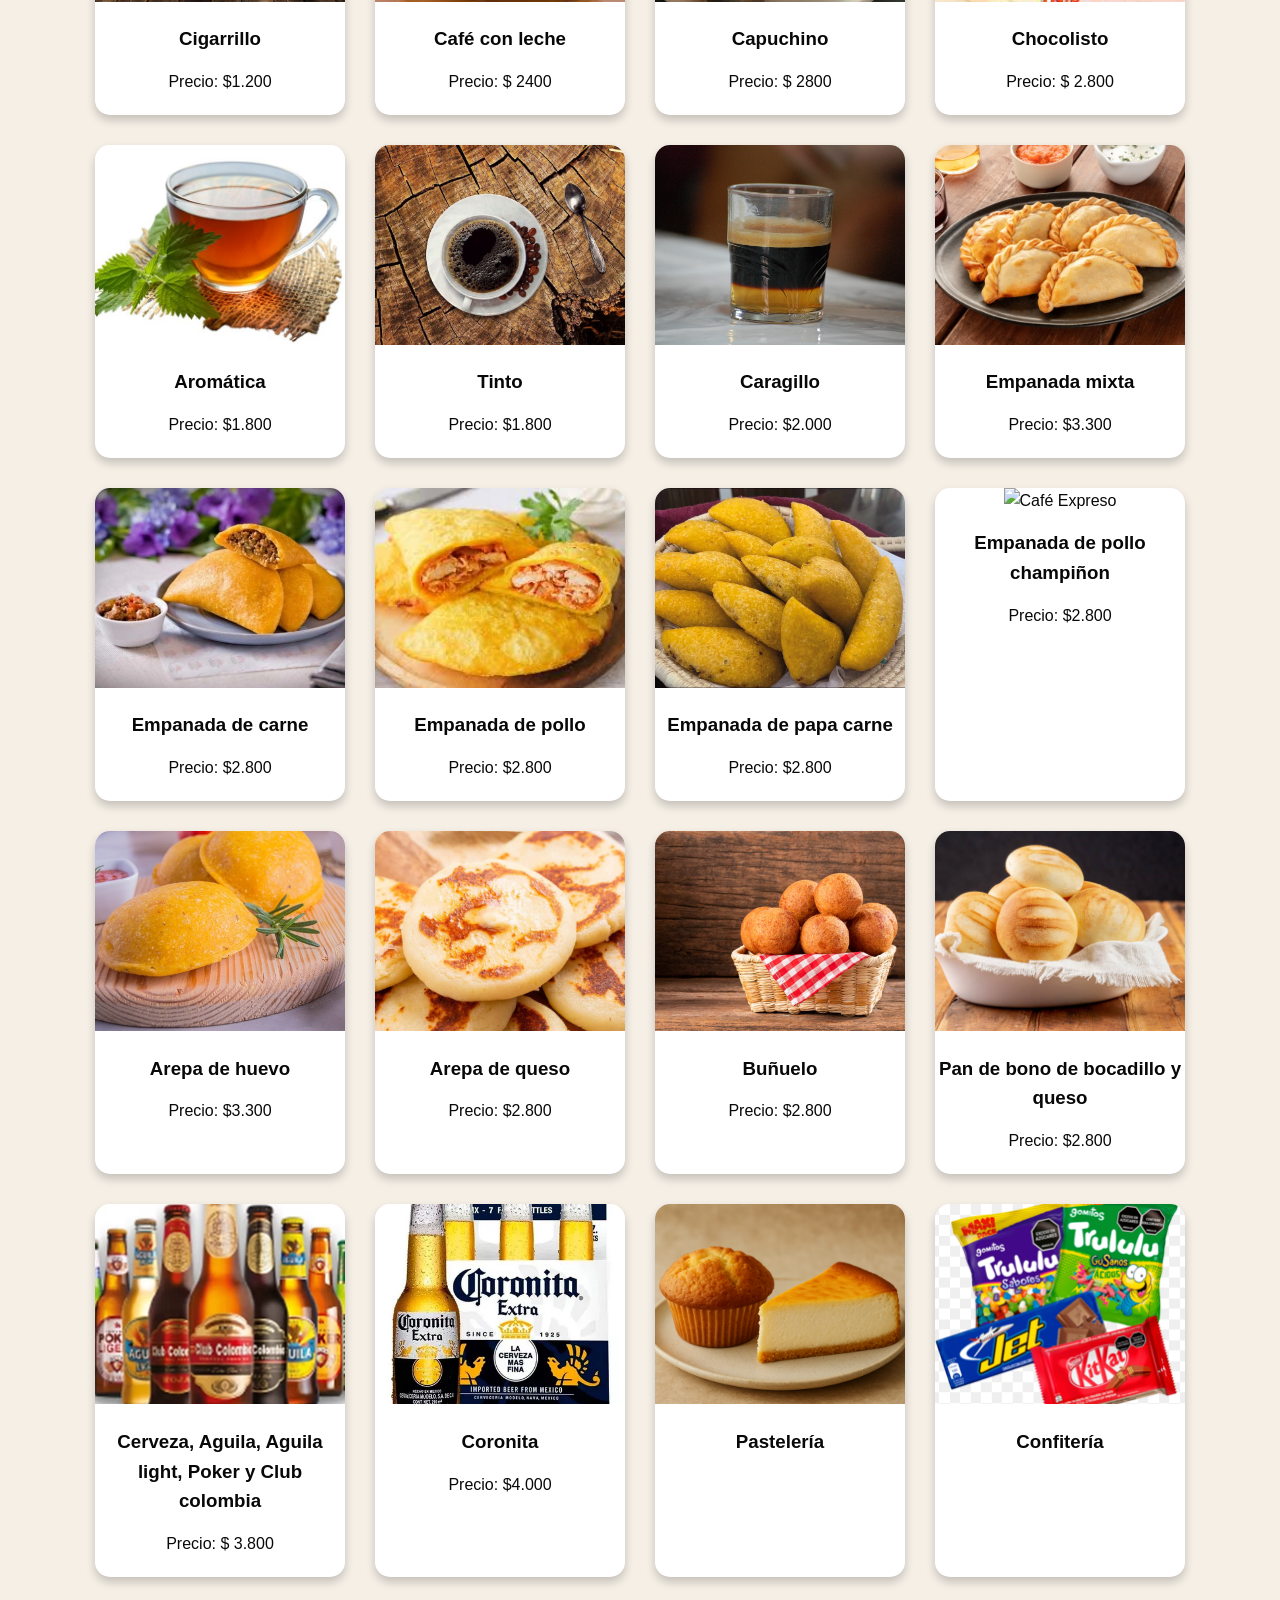
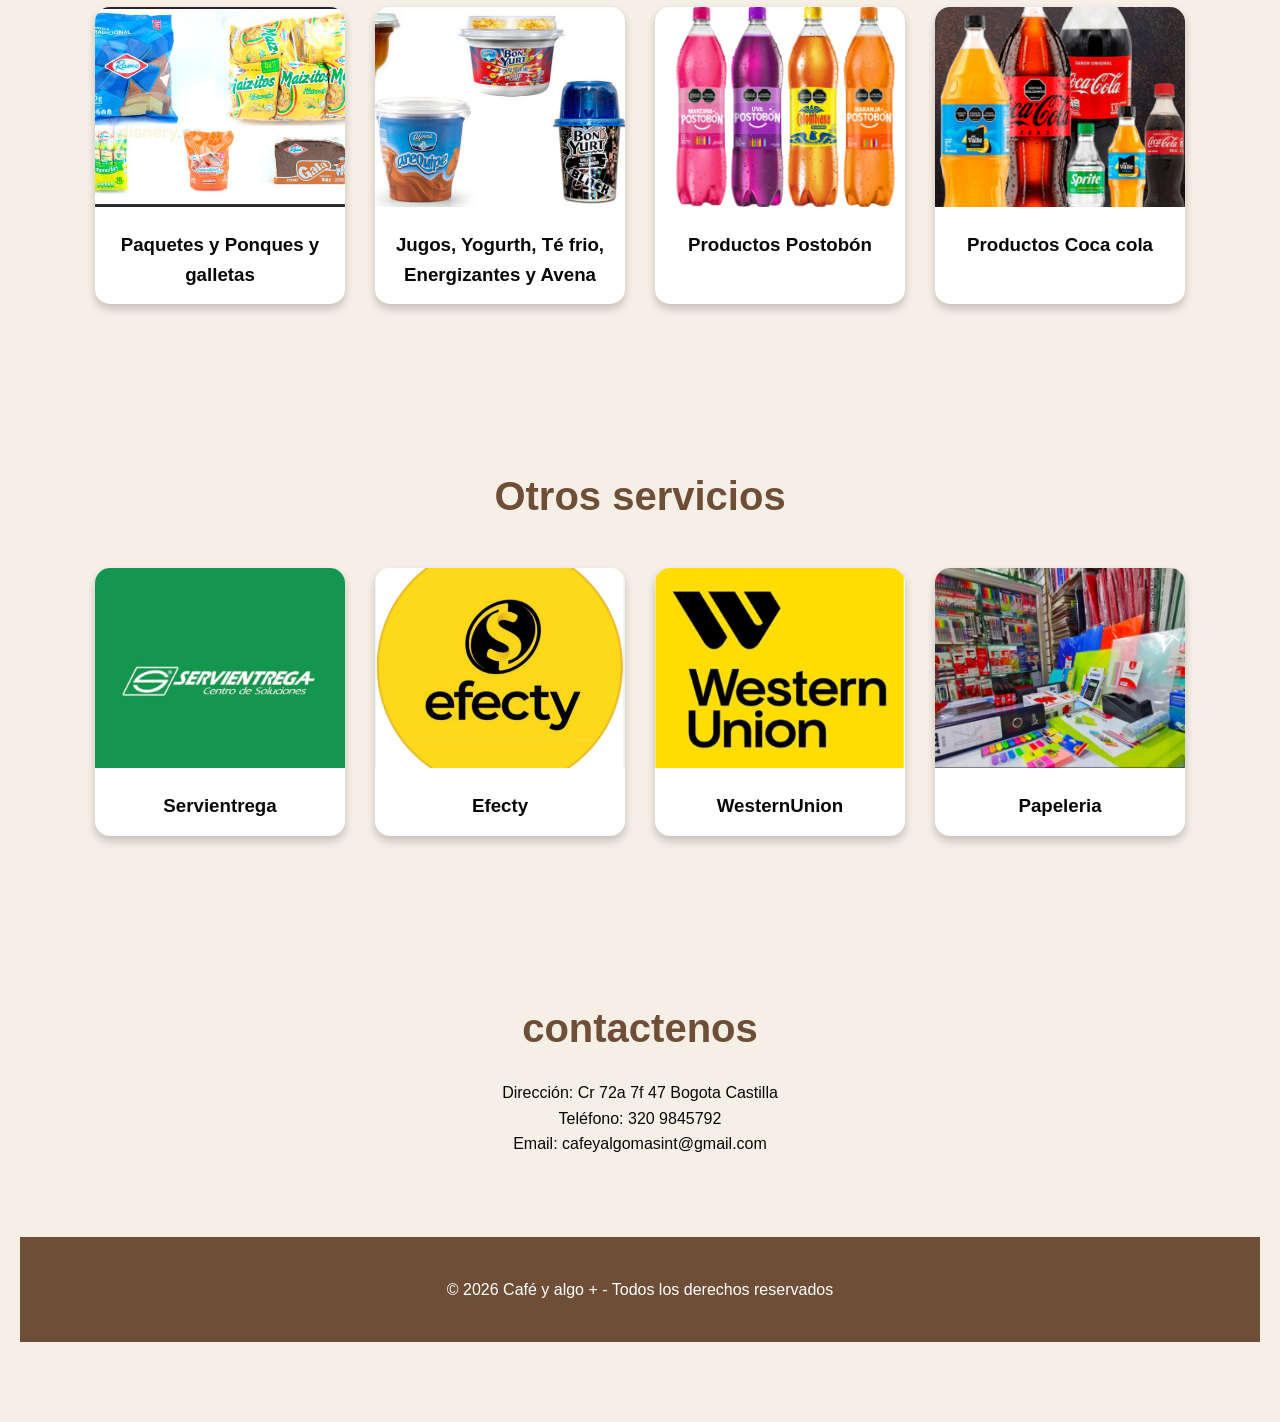
==== commit ad172184: "AngelaOstor.card" ====
--- a/index.html
+++ b/index.html
@@ -323,7 +323,7 @@
     </div>
 
     <div class="card">
-        <img src="empanada pollo champiñon.jpg"alt="Café Expreso">
+        <img src="empanada pollo champinon.jpg"alt="Café Expreso">
         <h3>Empanada de pollo champiñon</h3>
         <p>Precio: $2.800</p>
     </div>
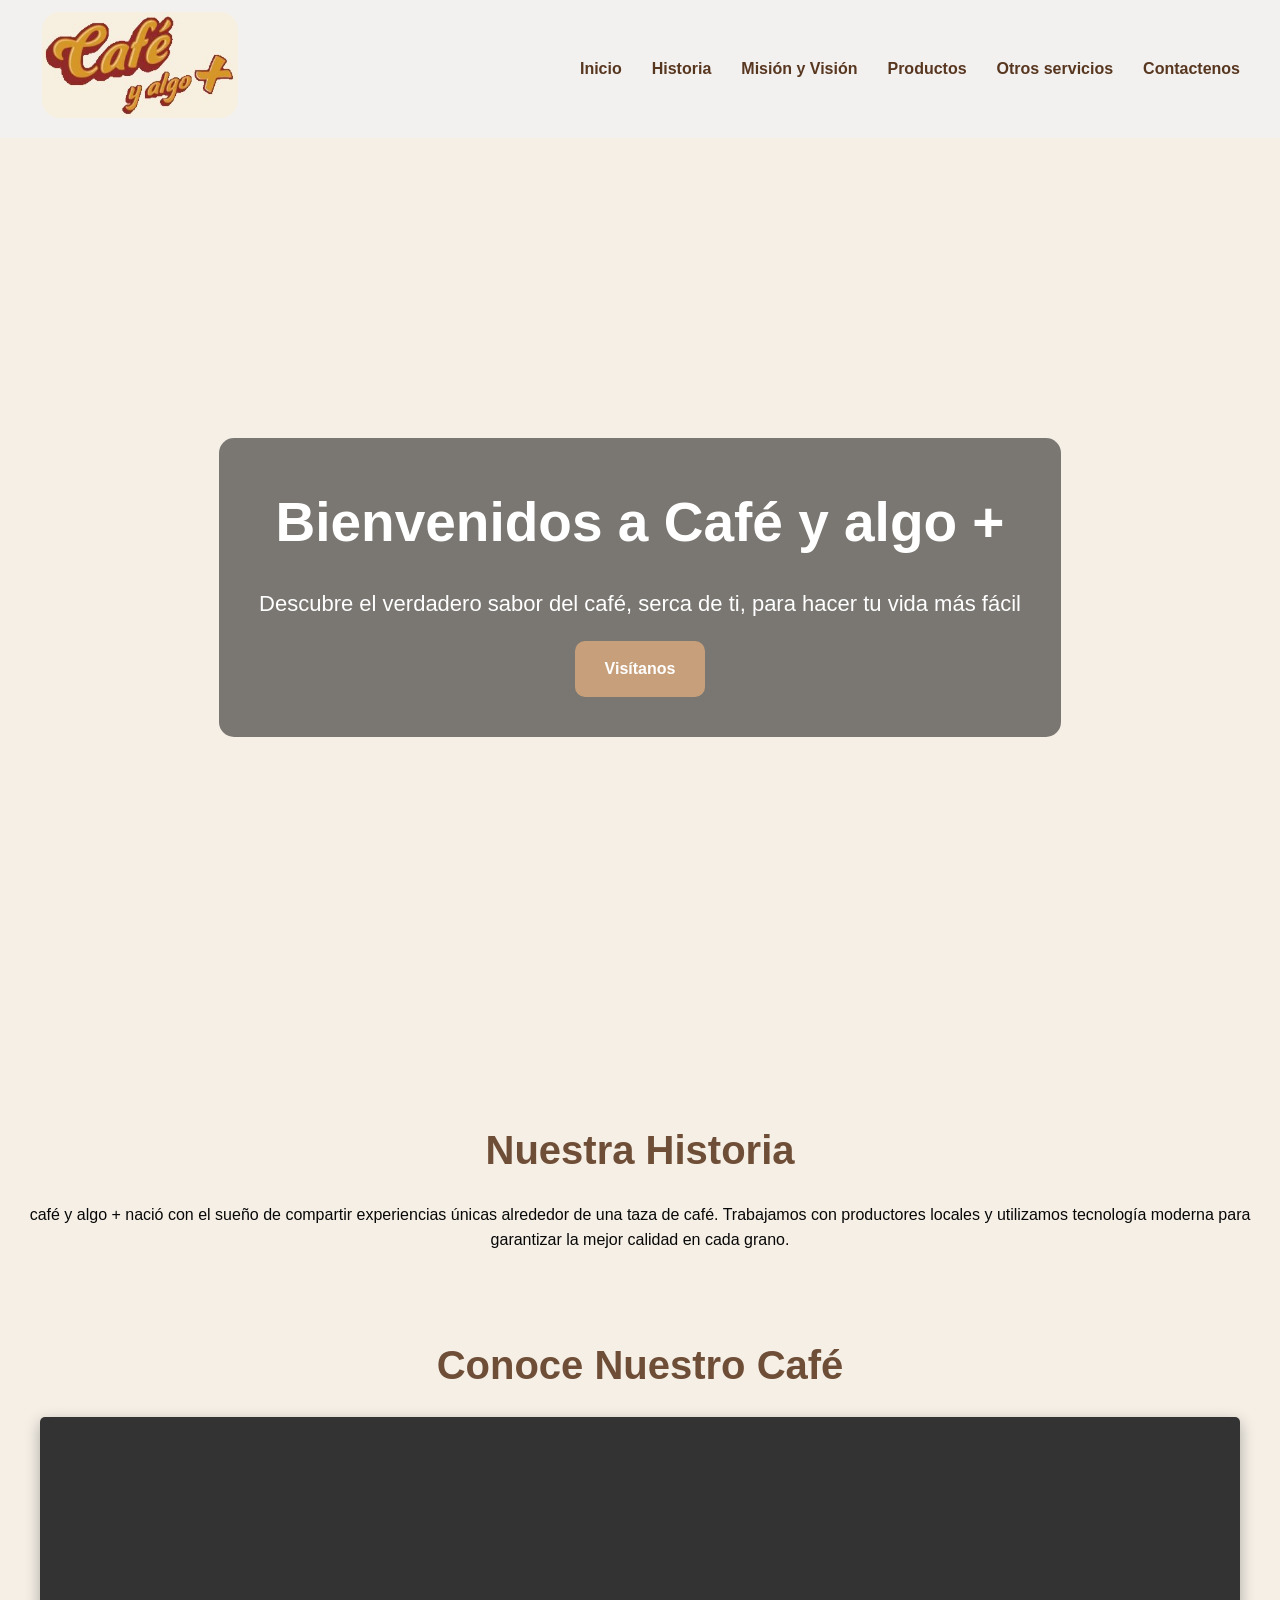
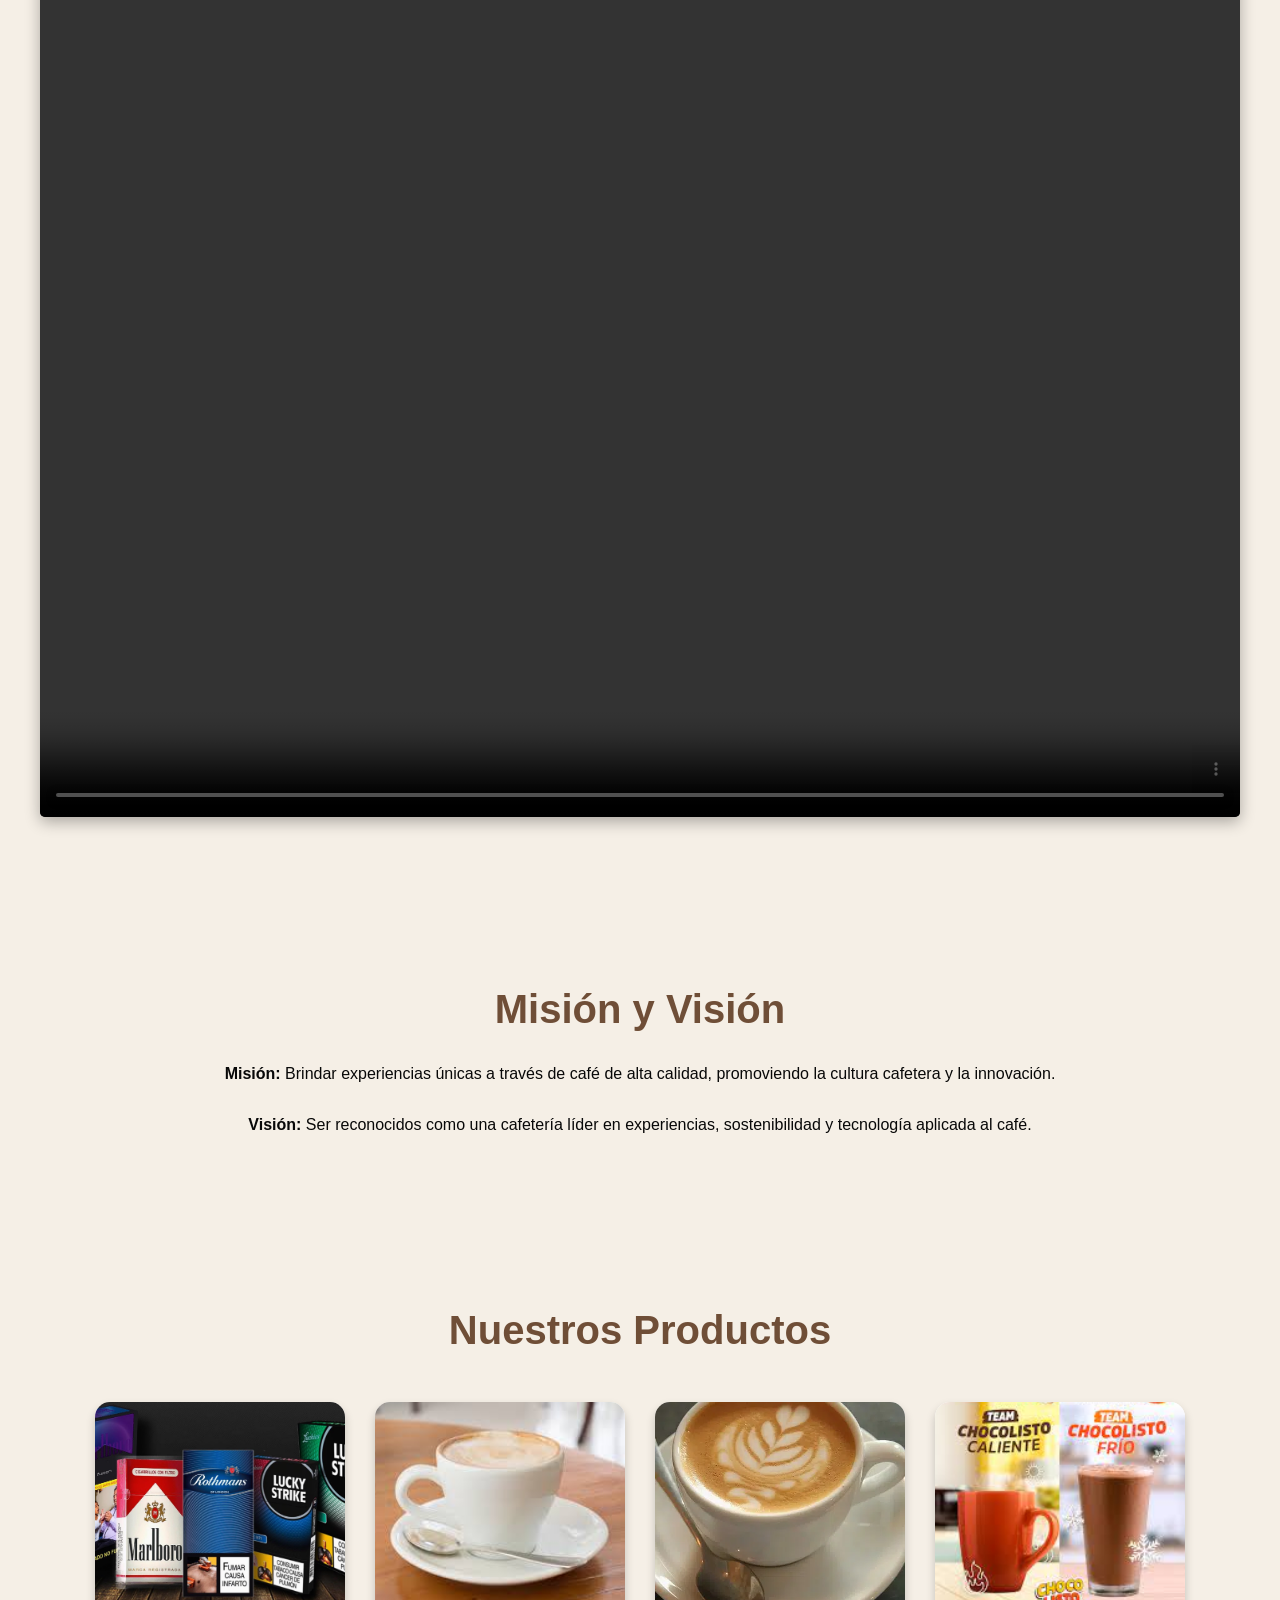
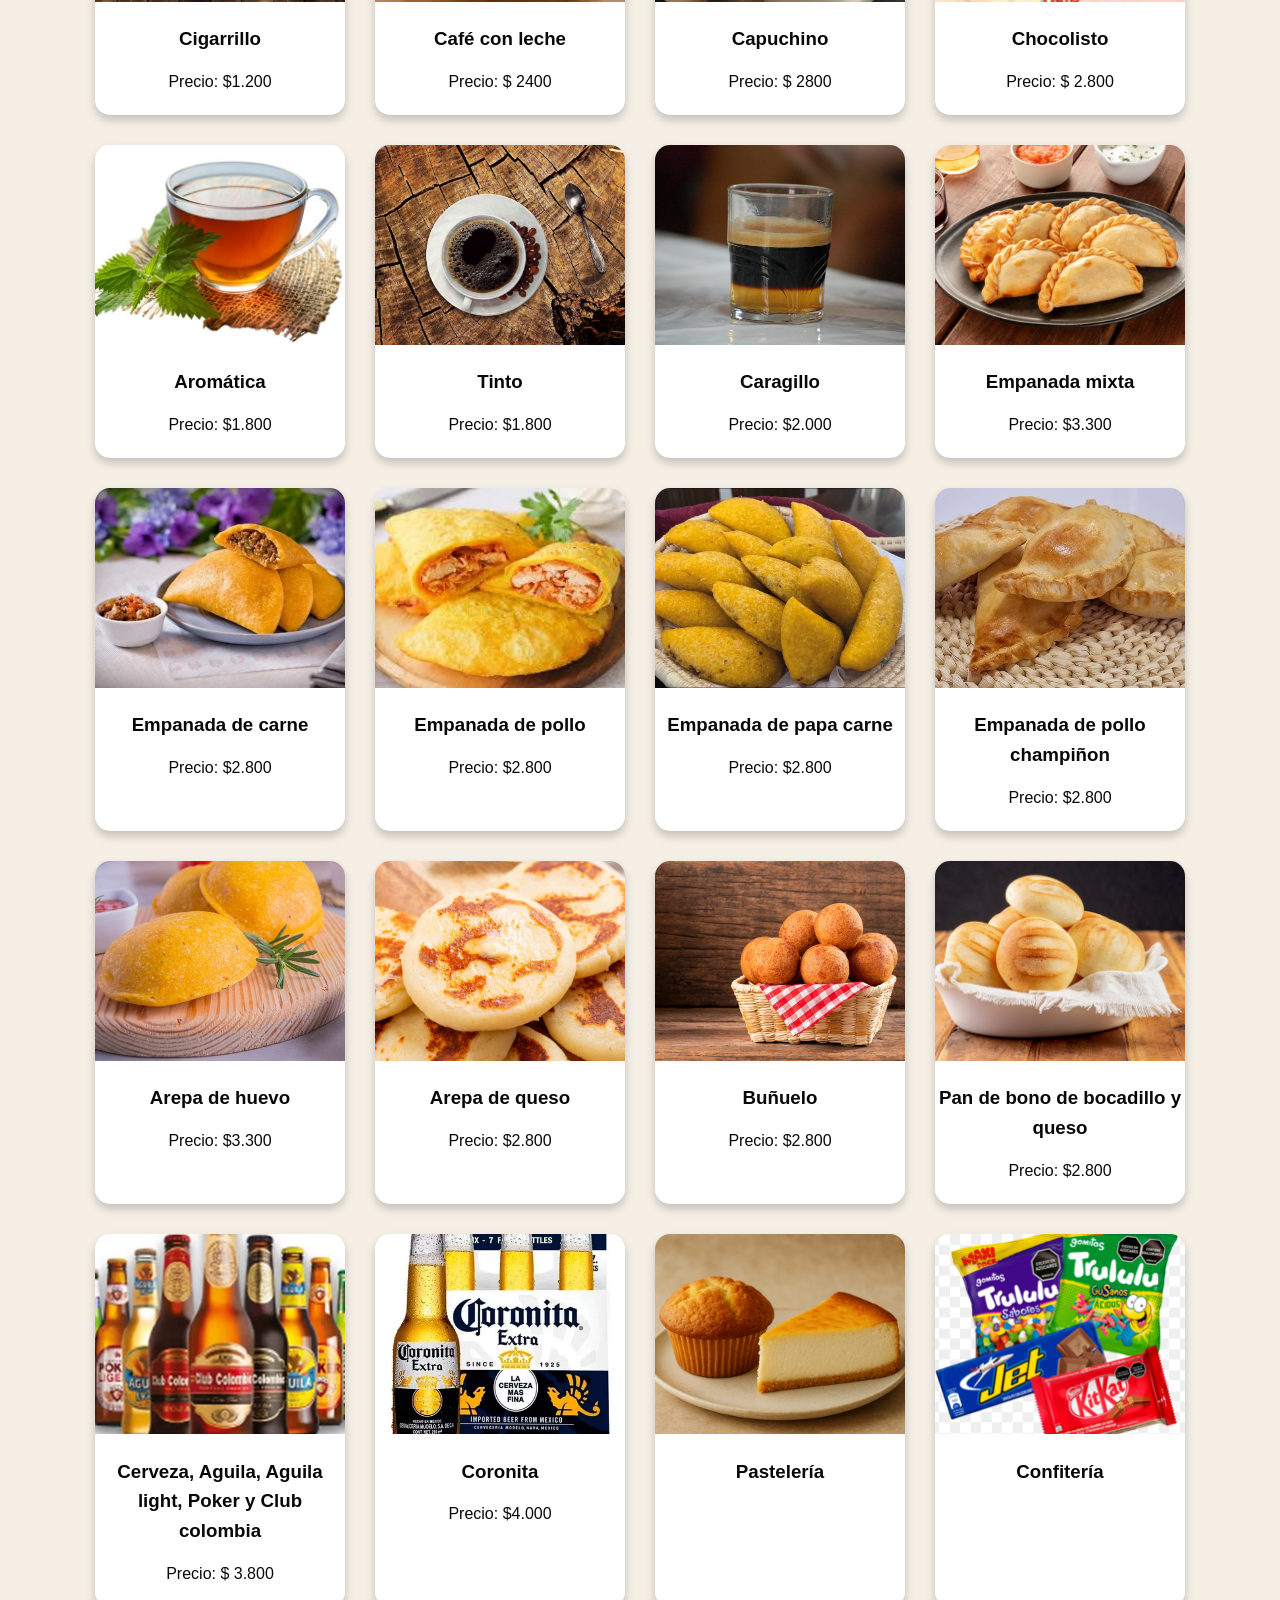
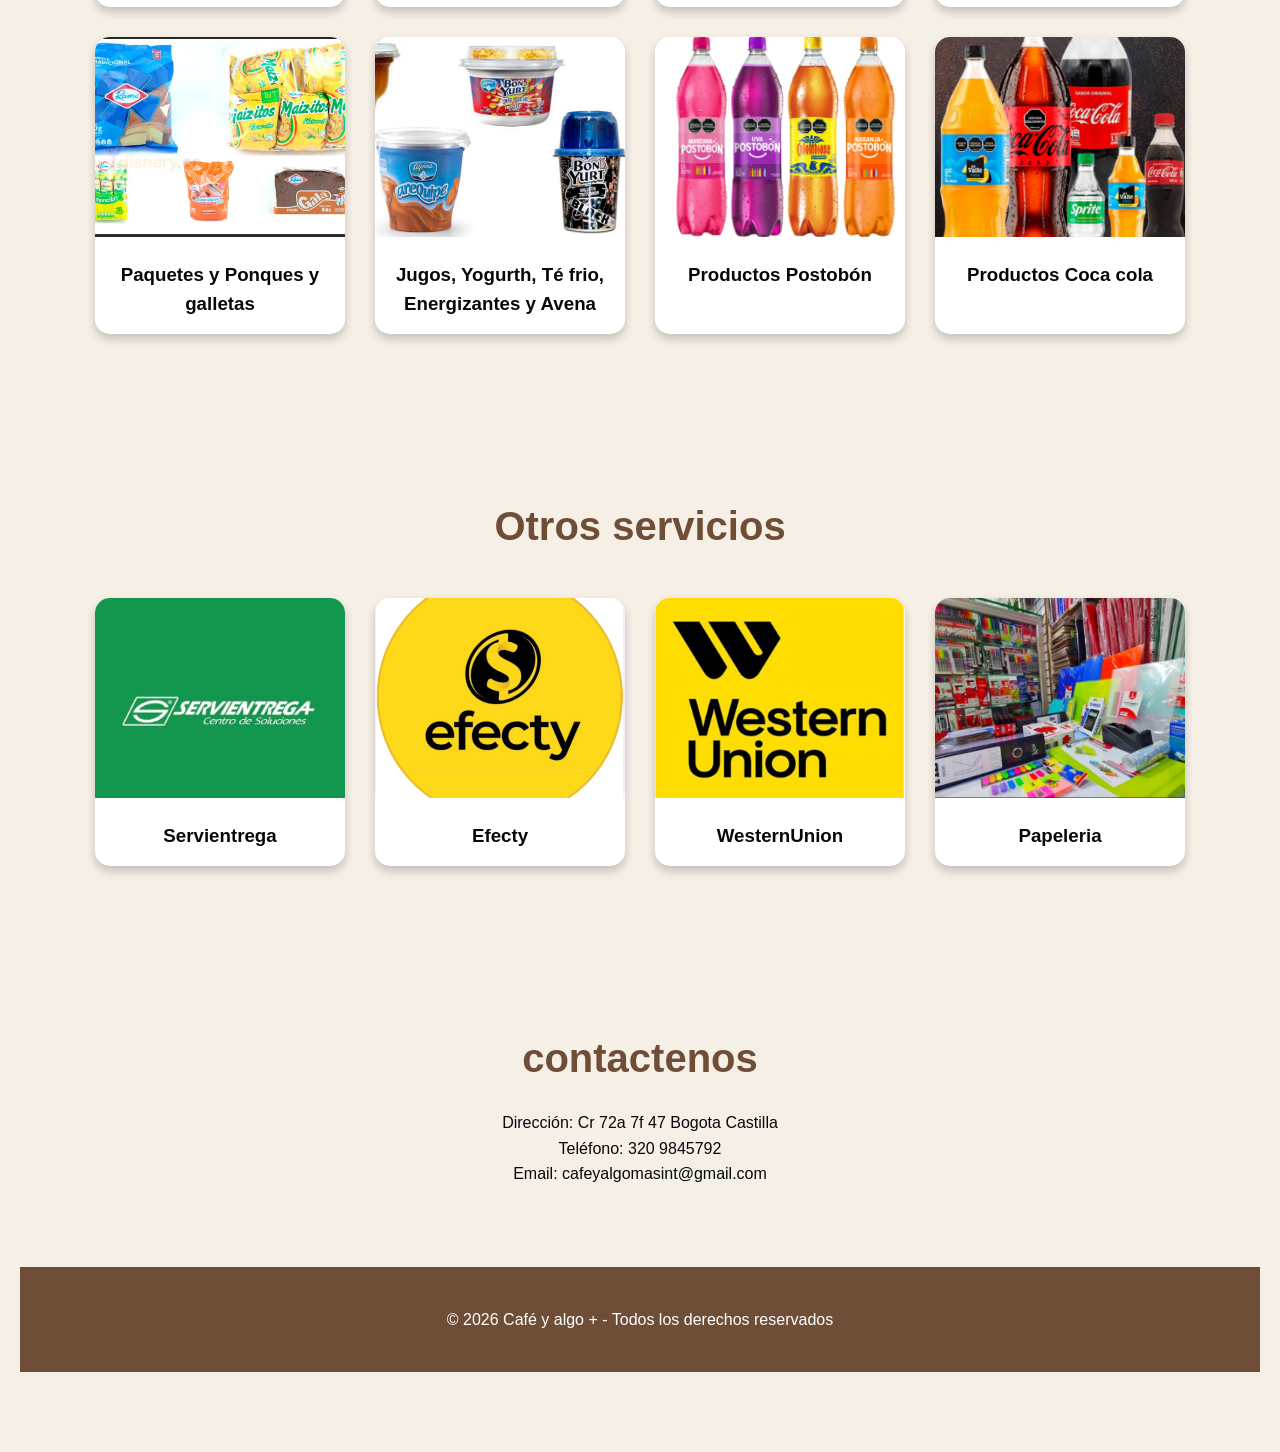
==== commit 821a12c0: "AngelaOstor.card" ====
--- a/index.html
+++ b/index.html
@@ -323,7 +323,7 @@
     </div>
 
     <div class="card">
-        <img src="empanada pollo champinon.jpg"alt="Café Expreso">
+        <img src="empanada  pollo champinon.jpg"alt="Café Expreso">
         <h3>Empanada de pollo champiñon</h3>
         <p>Precio: $2.800</p>
     </div>
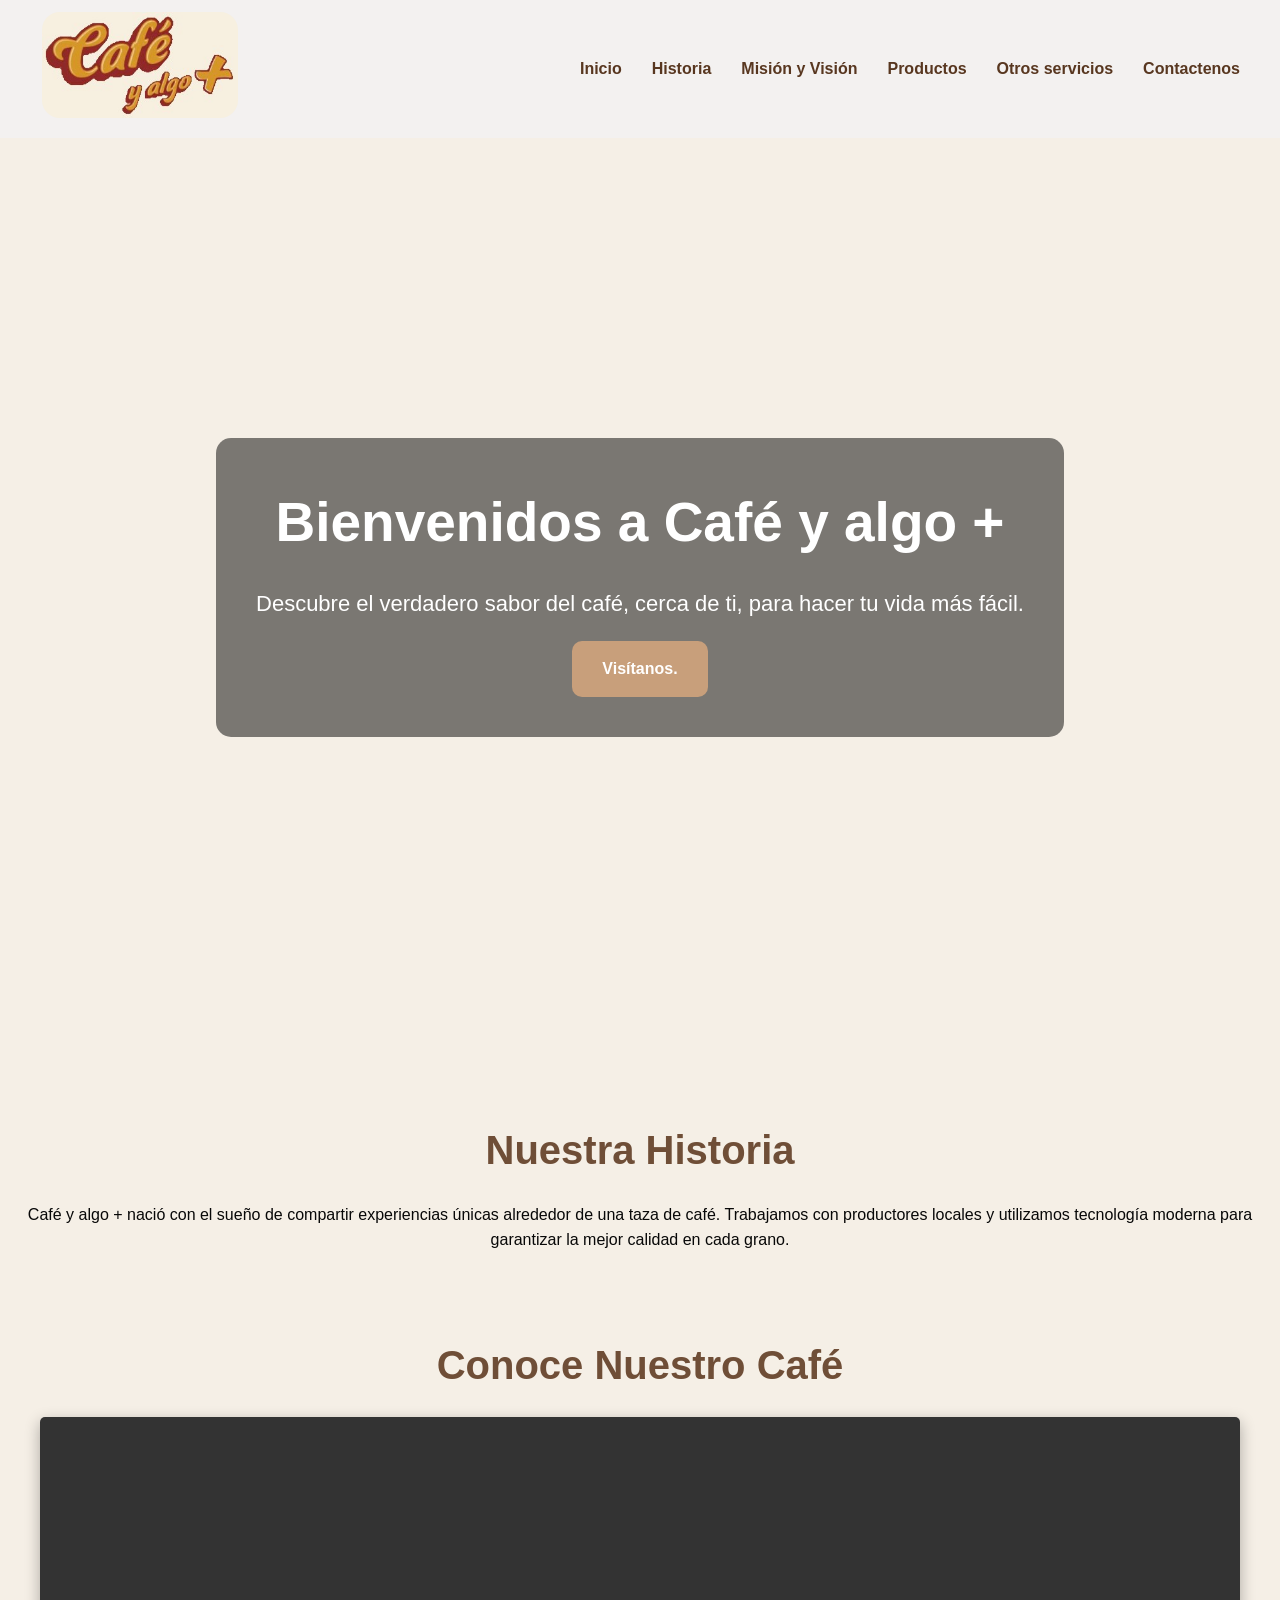
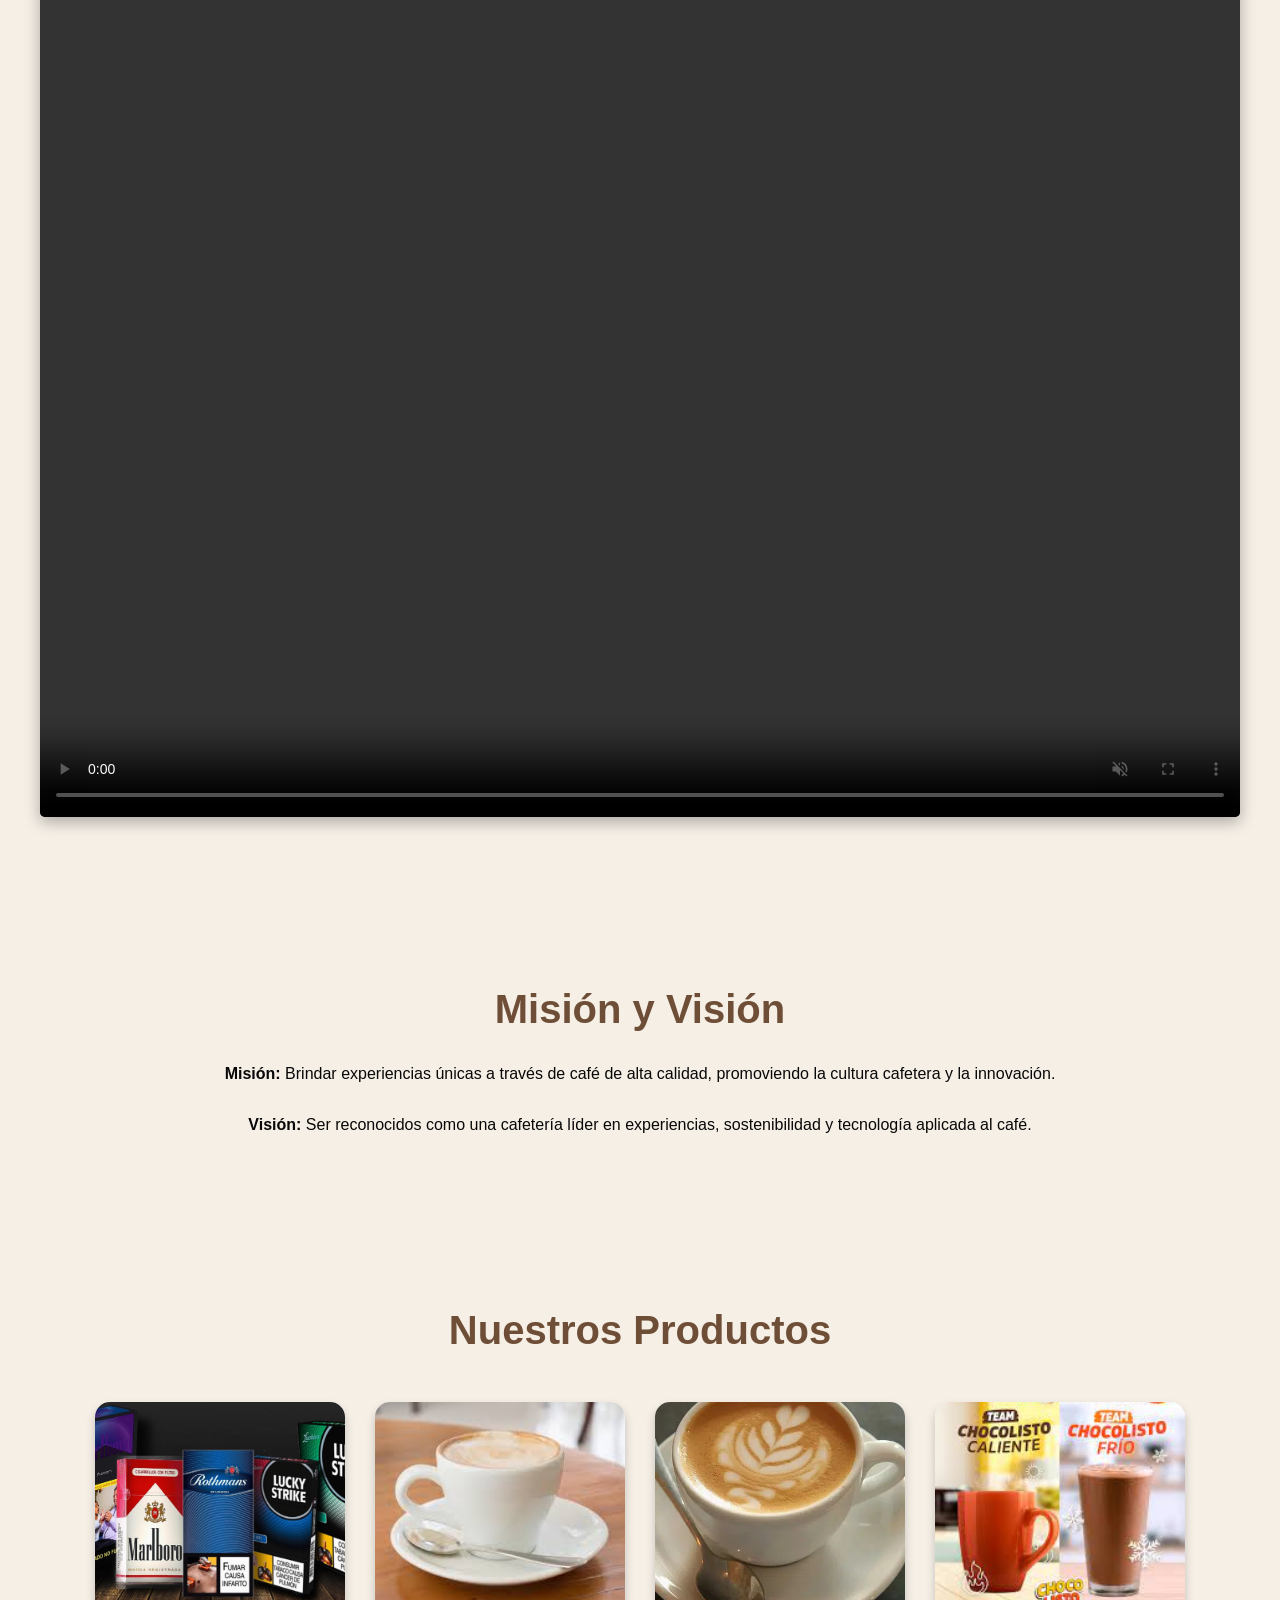
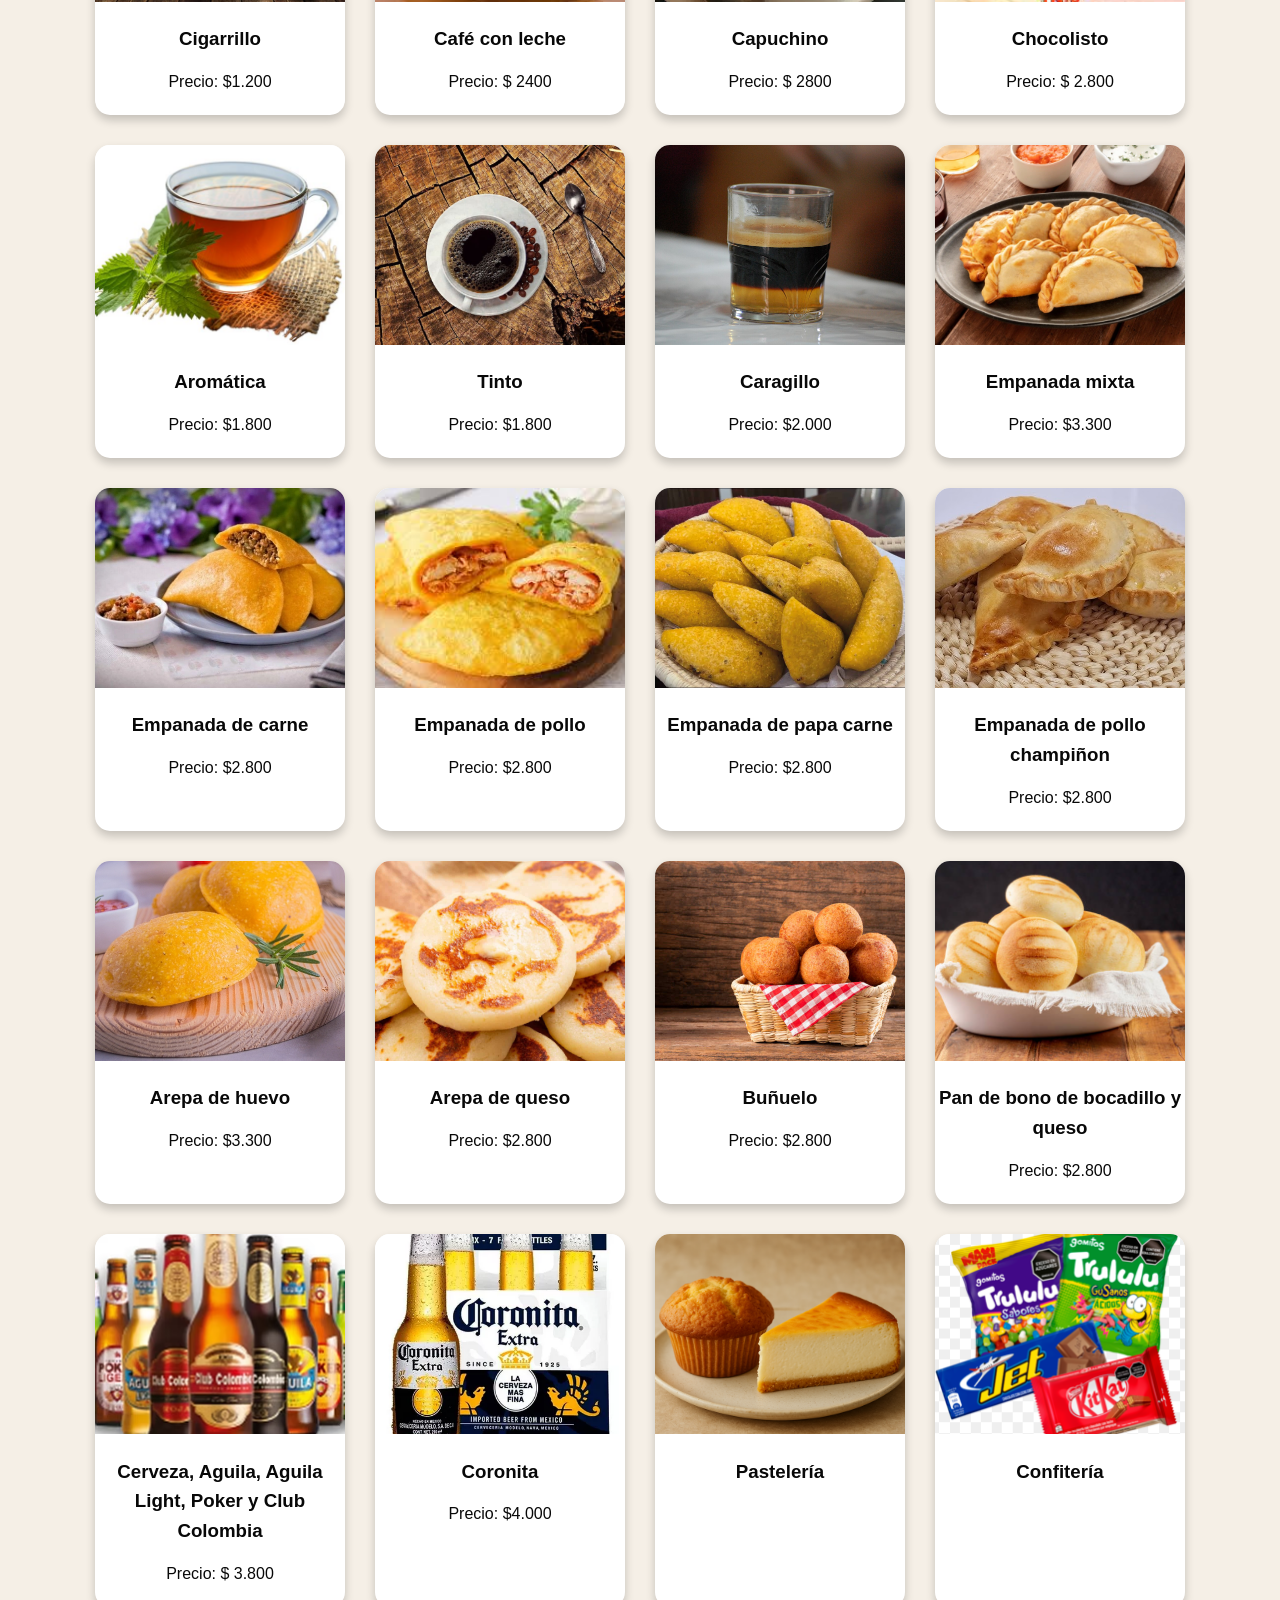
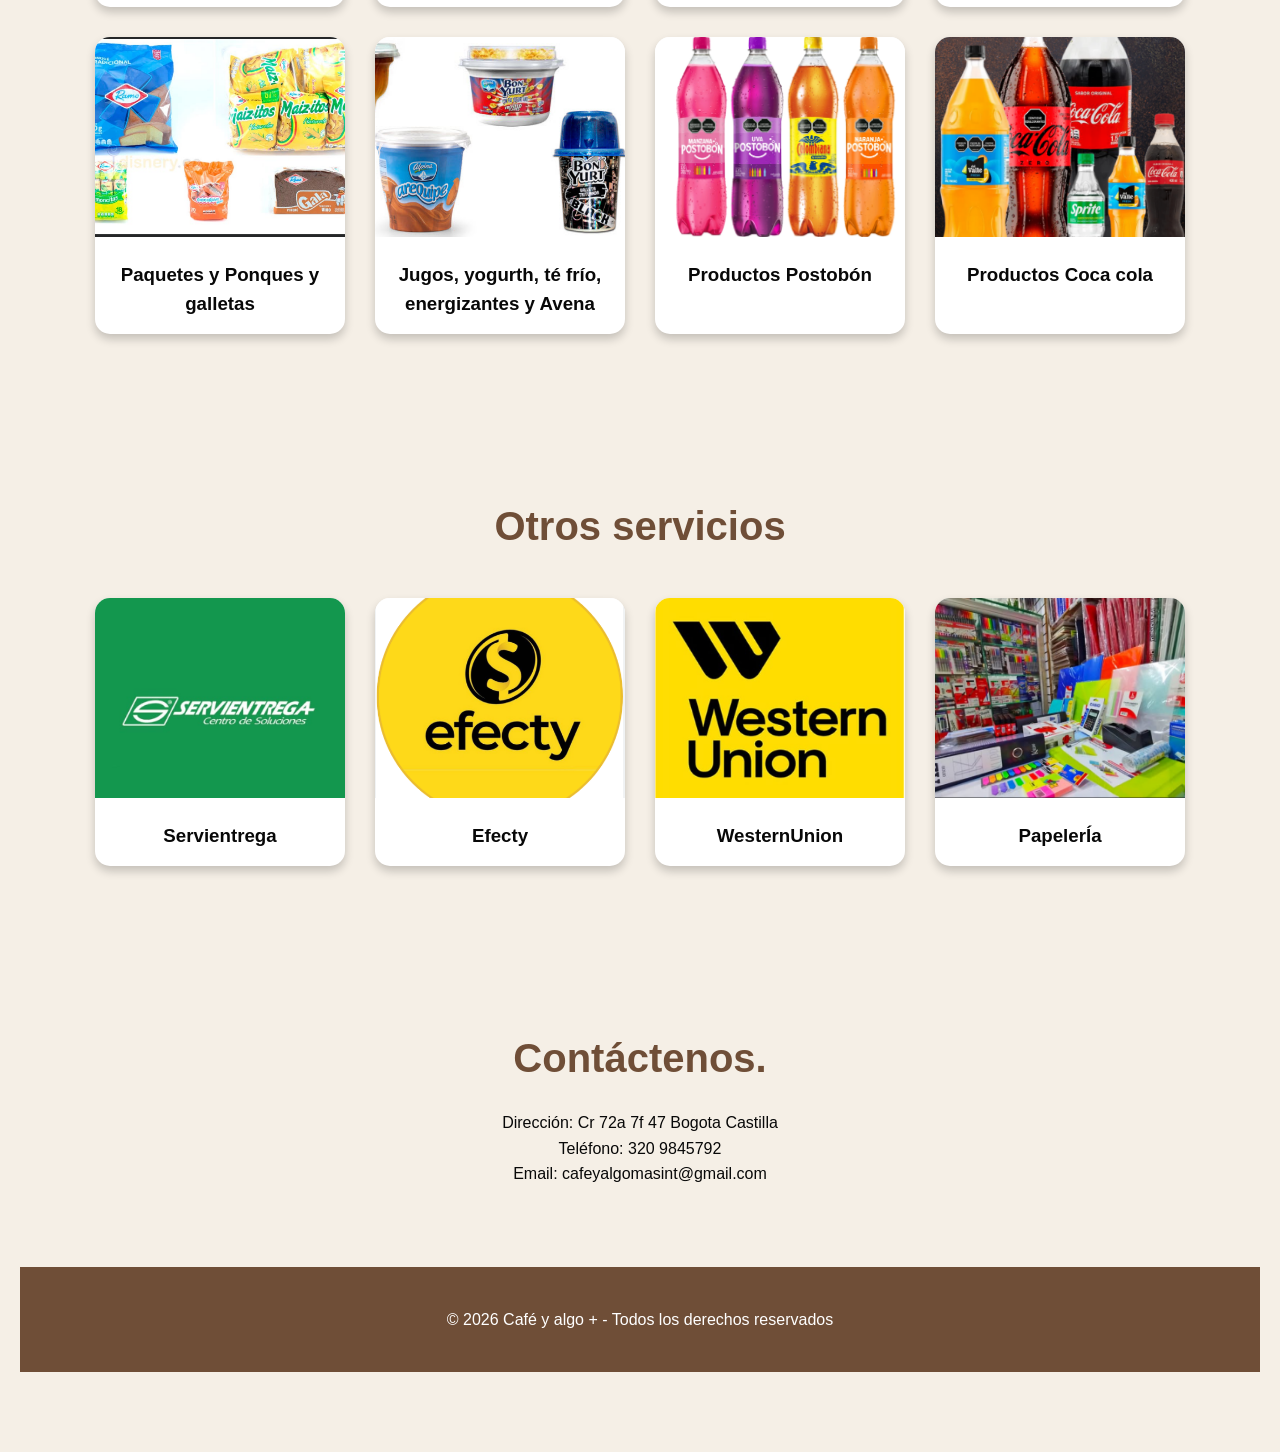
==== commit 56bfcf3c: "AngelaOstor.card" ====
--- a/index.html
+++ b/index.html
@@ -197,12 +197,11 @@
             <h1>Bienvenidos a Café y algo +</h1>
 
             <p>
-                Descubre el verdadero sabor del café,
-                serca de ti, para hacer tu vida más fácil
+                Descubre el verdadero sabor del café, cerca de ti, para hacer tu vida más fácil.
             </p>
 
             <a href="#contactenos" class="boton">
-                Visítanos
+                Visítanos.
             </a>
         </div>
     </section>
@@ -211,7 +210,7 @@
         <h2>Nuestra Historia</h2>
 
         <p>
-            café y algo + nació con el sueño de compartir experiencias
+            Café y algo + nació con el sueño de compartir experiencias
             únicas alrededor de una taza de café. Trabajamos con
             productores locales y utilizamos tecnología moderna para
             garantizar la mejor calidad en cada grano.
@@ -354,7 +353,7 @@
 
     <div class="card">
         <img src="cerveza.jpg"alt="Café Expreso">
-        <h3>Cerveza, Aguila, Aguila light, Poker y Club colombia</h3>
+        <h3>Cerveza, Aguila, Aguila Light, Poker y Club Colombia</h3>
         <p>Precio: $ 3.800</p>
     </div>
 
@@ -381,7 +380,7 @@
     
     <div class="card">
         <img src="alpina.jpg"alt="Café Expreso">
-        <h3> Jugos, Yogurth, Té frio, Energizantes y Avena</h3>
+        <h3> Jugos, yogurth, té frío, energizantes y Avena</h3>
     </div>
 
     <div class="card">
@@ -425,7 +424,7 @@
 
     <div class="card">
         <img src="papeleria.jpg"alt="Café Expreso">
-        <h3> Papeleria</h3>
+        <h3> PapelerÍa</h3>
     </div>
     </div>
 
@@ -433,7 +432,7 @@
 
     <section id="contactenos">
 
-        <h2>contactenos</h2>
+        <h2>Contáctenos.</h2>
 
         <p>
             Dirección: Cr 72a 7f 47 Bogota Castilla
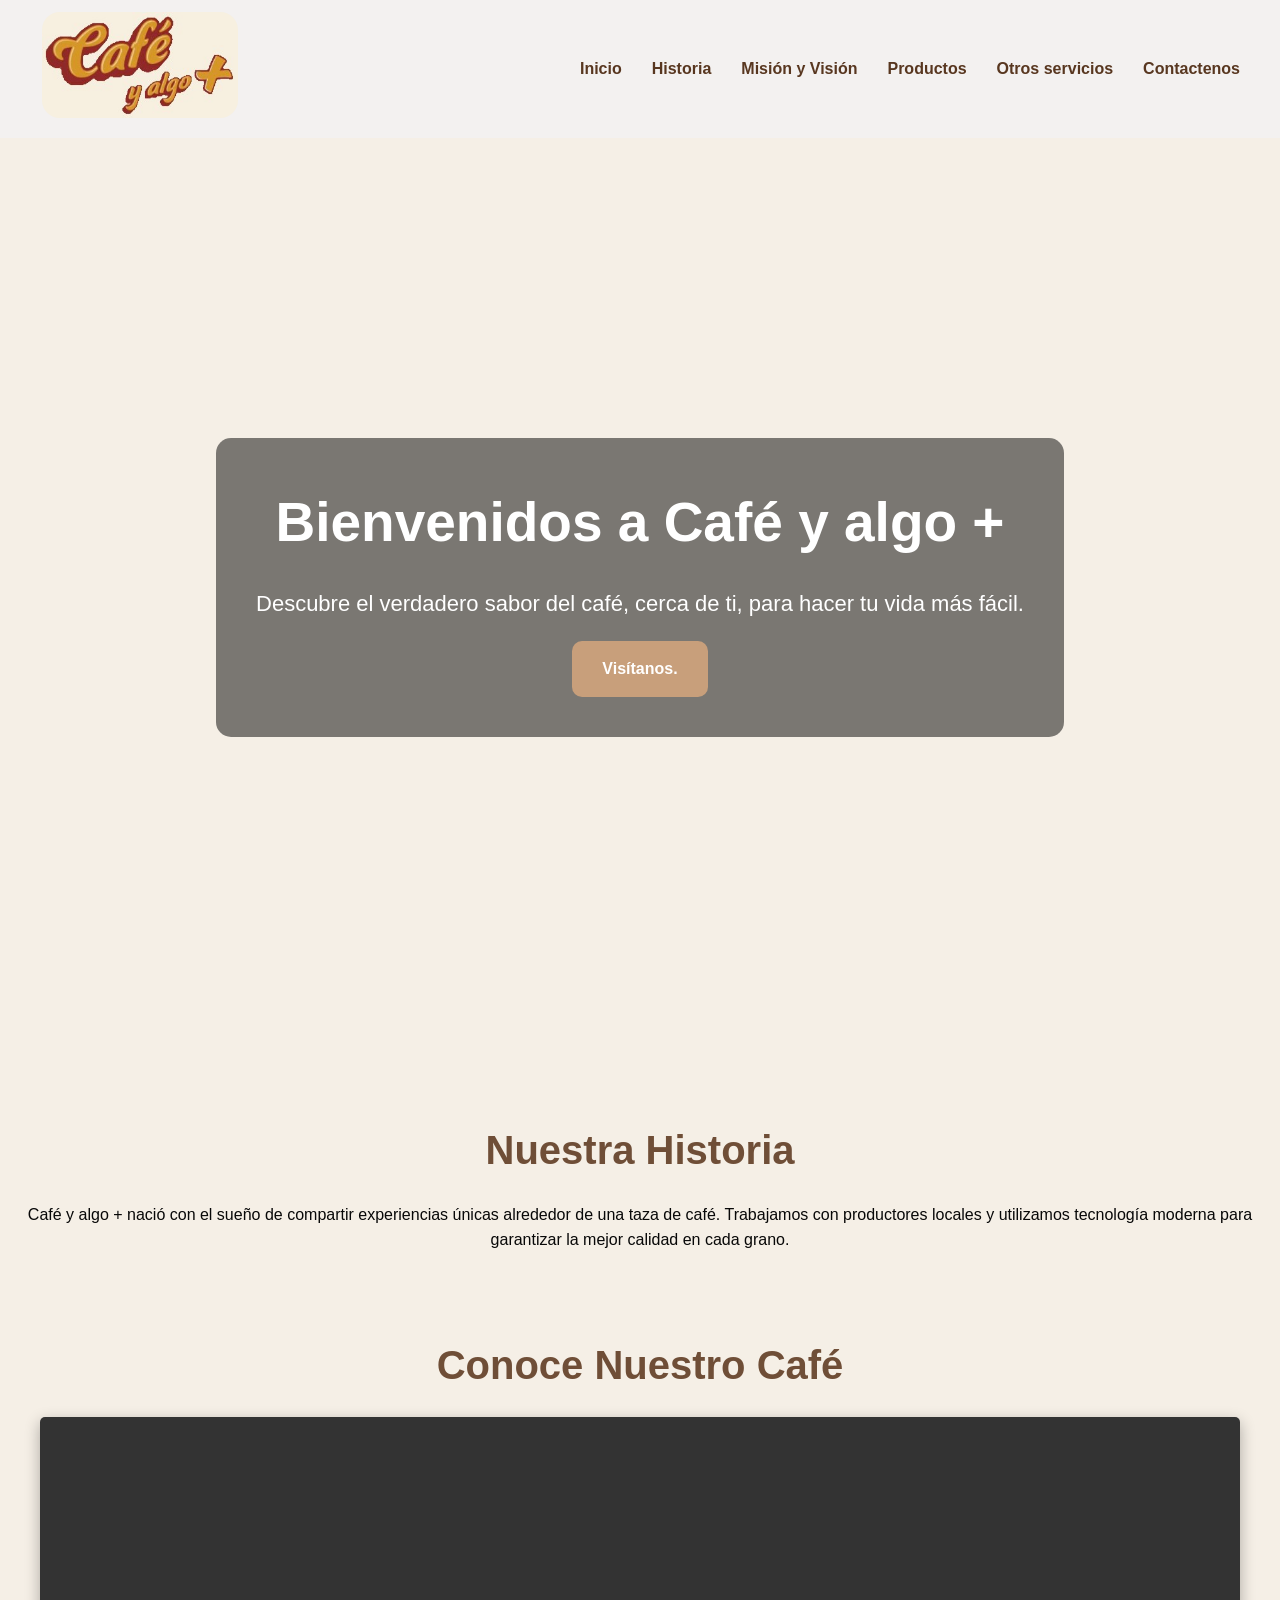
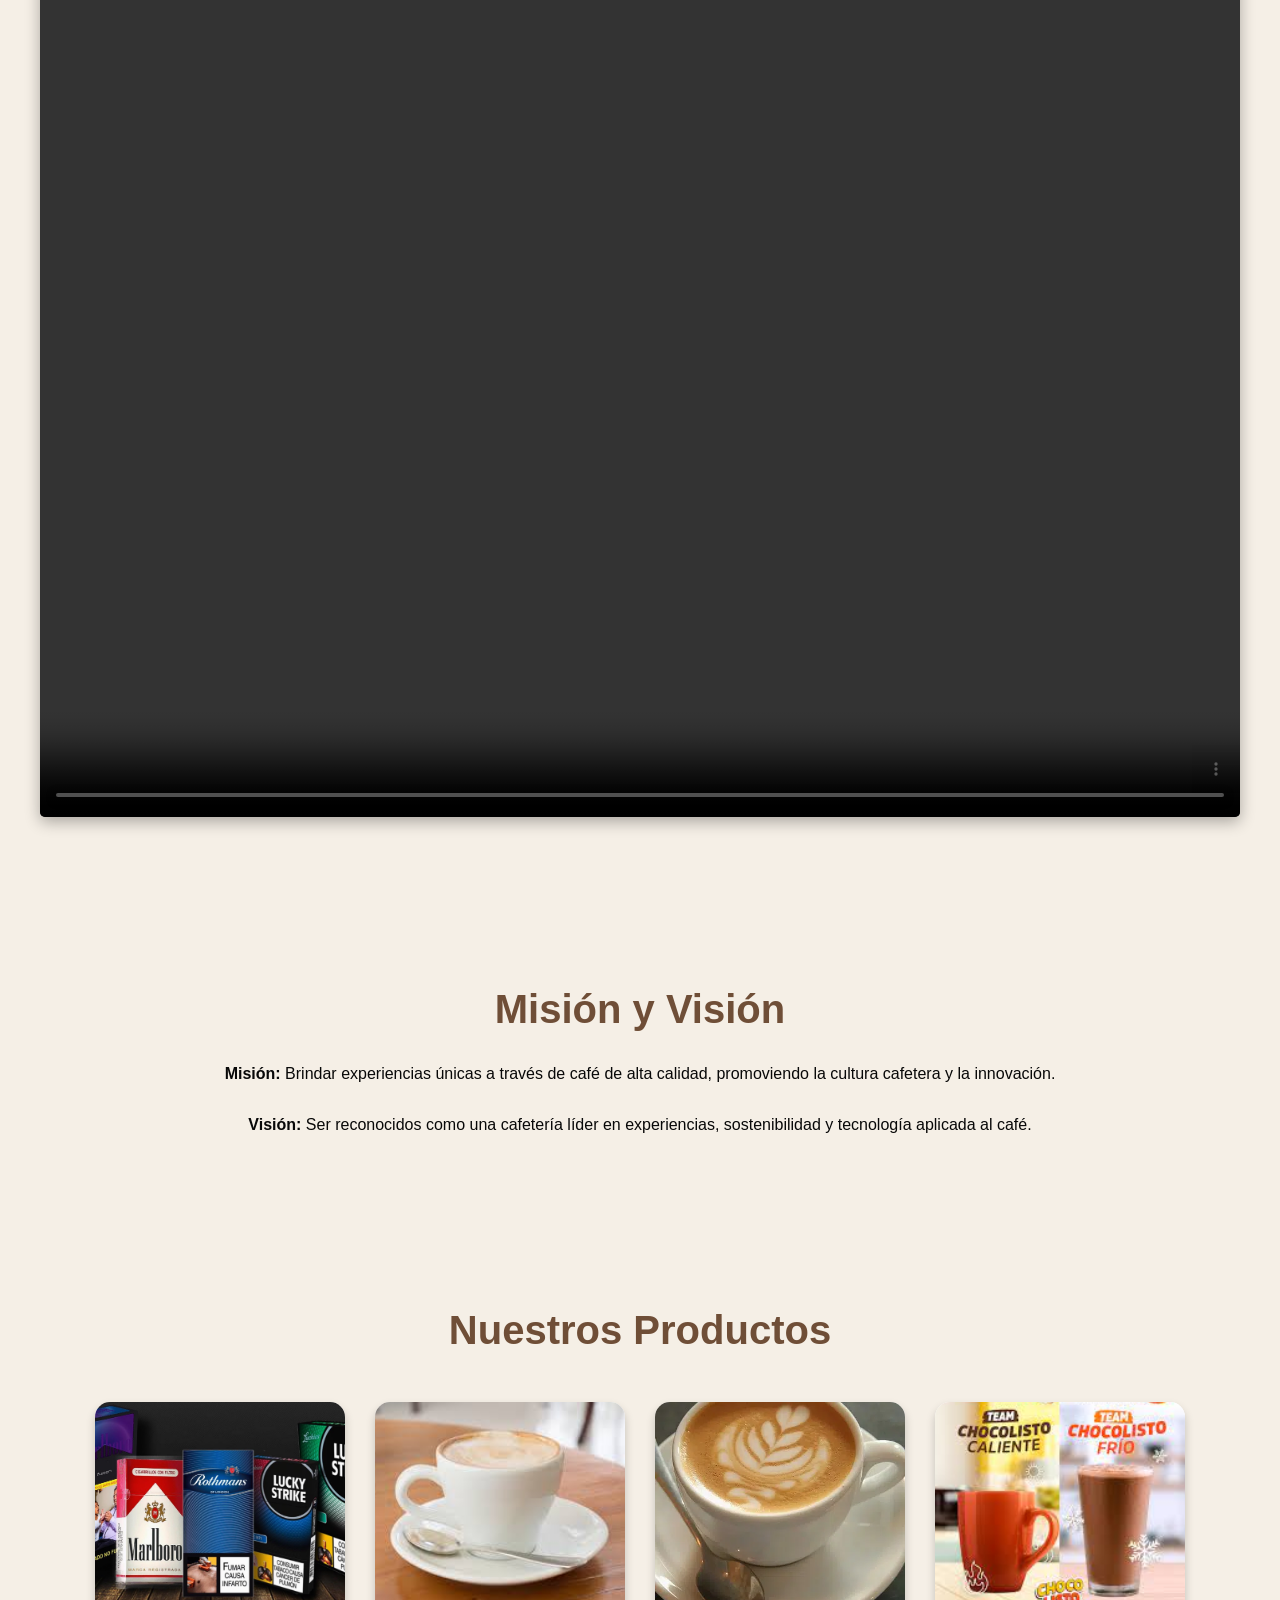
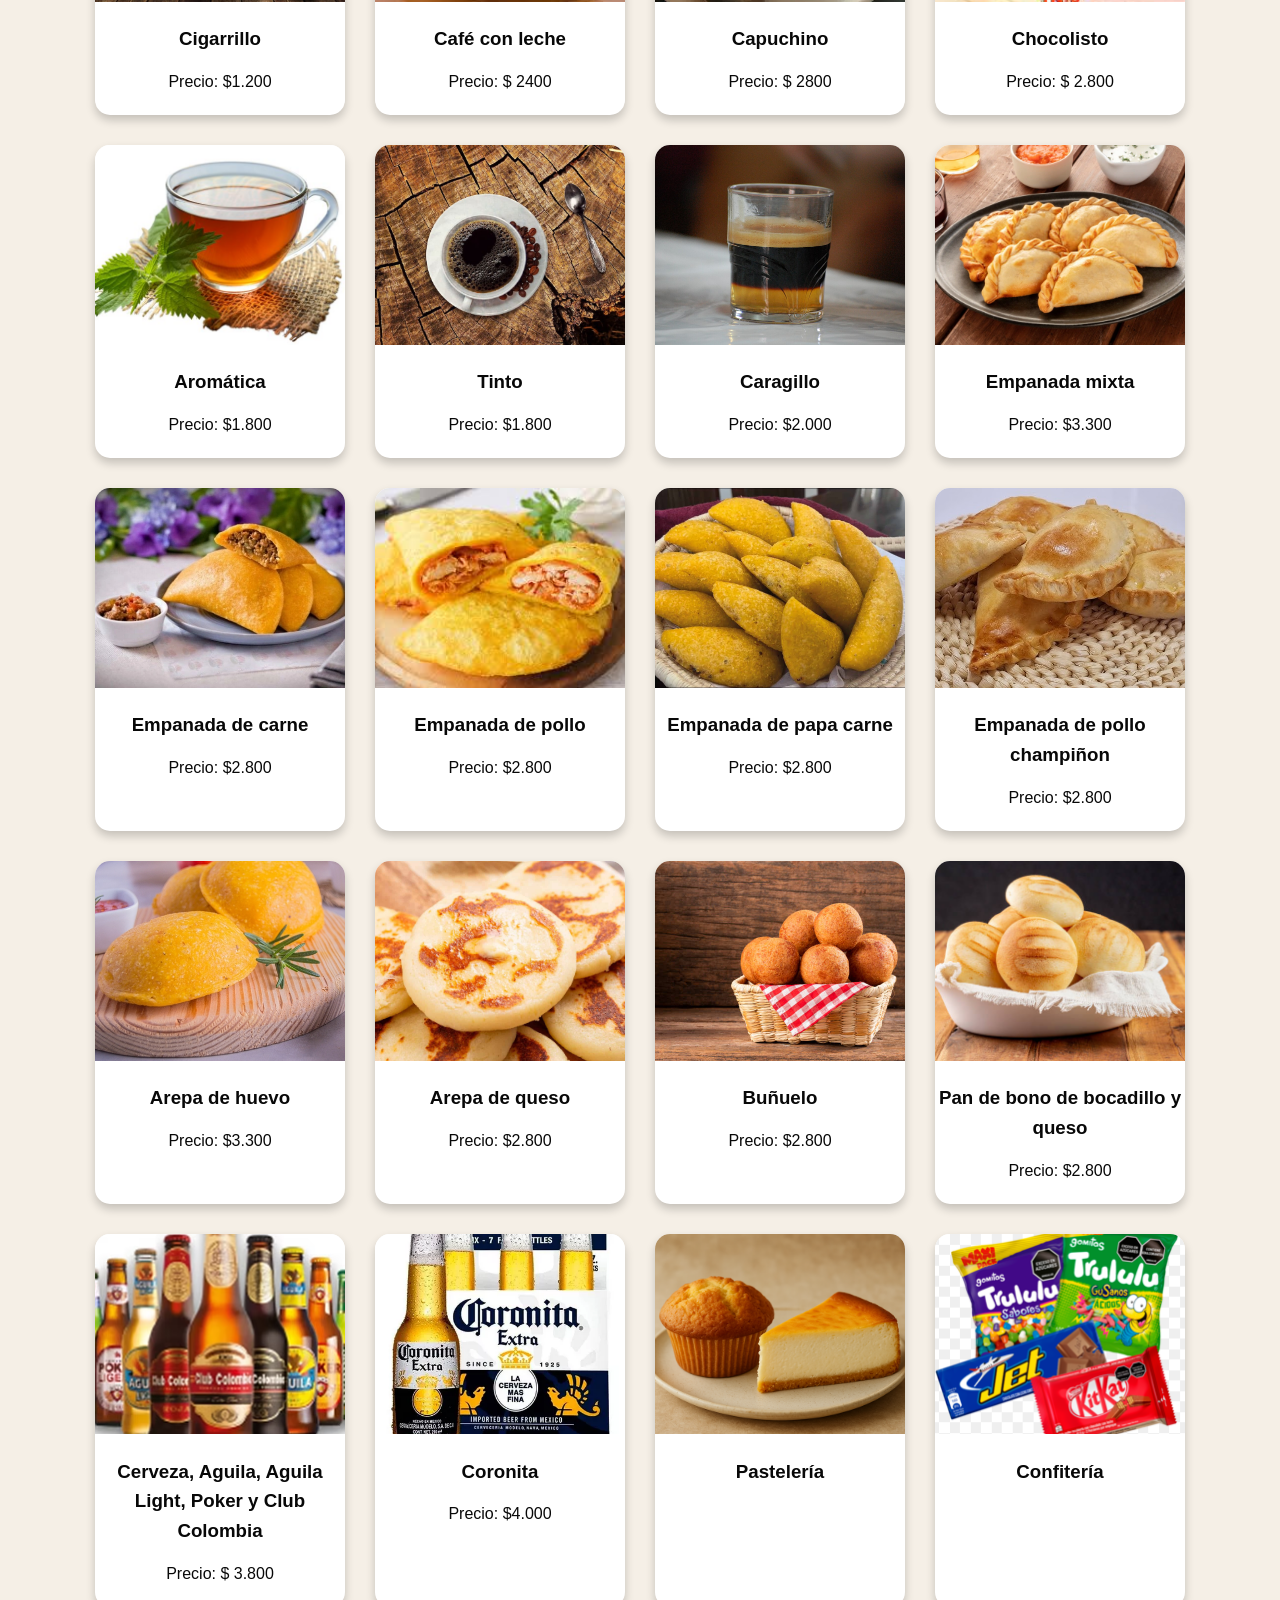
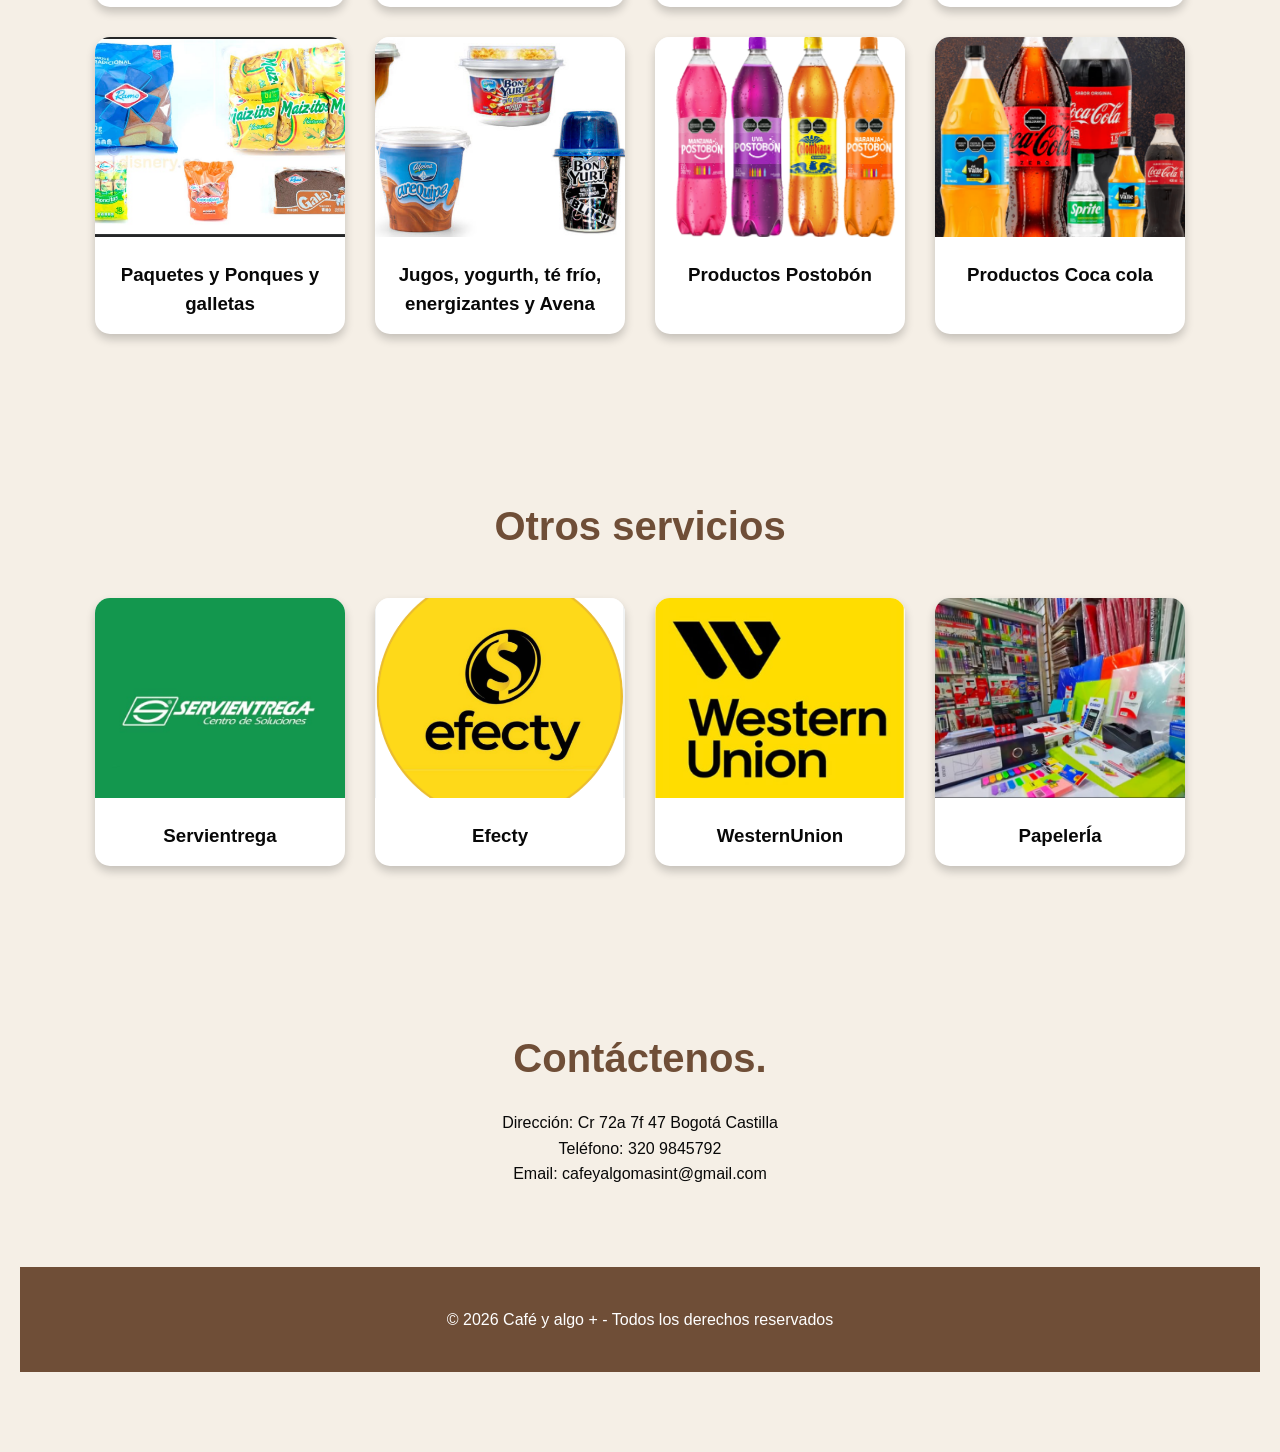
==== commit 0256b1d4: "AngelaOstor.card" ====
--- a/index.html
+++ b/index.html
@@ -435,7 +435,7 @@
         <h2>Contáctenos.</h2>
 
         <p>
-            Dirección: Cr 72a 7f 47 Bogota Castilla
+            Dirección: Cr 72a 7f 47 Bogotá Castilla
         </p>
 
         <p>
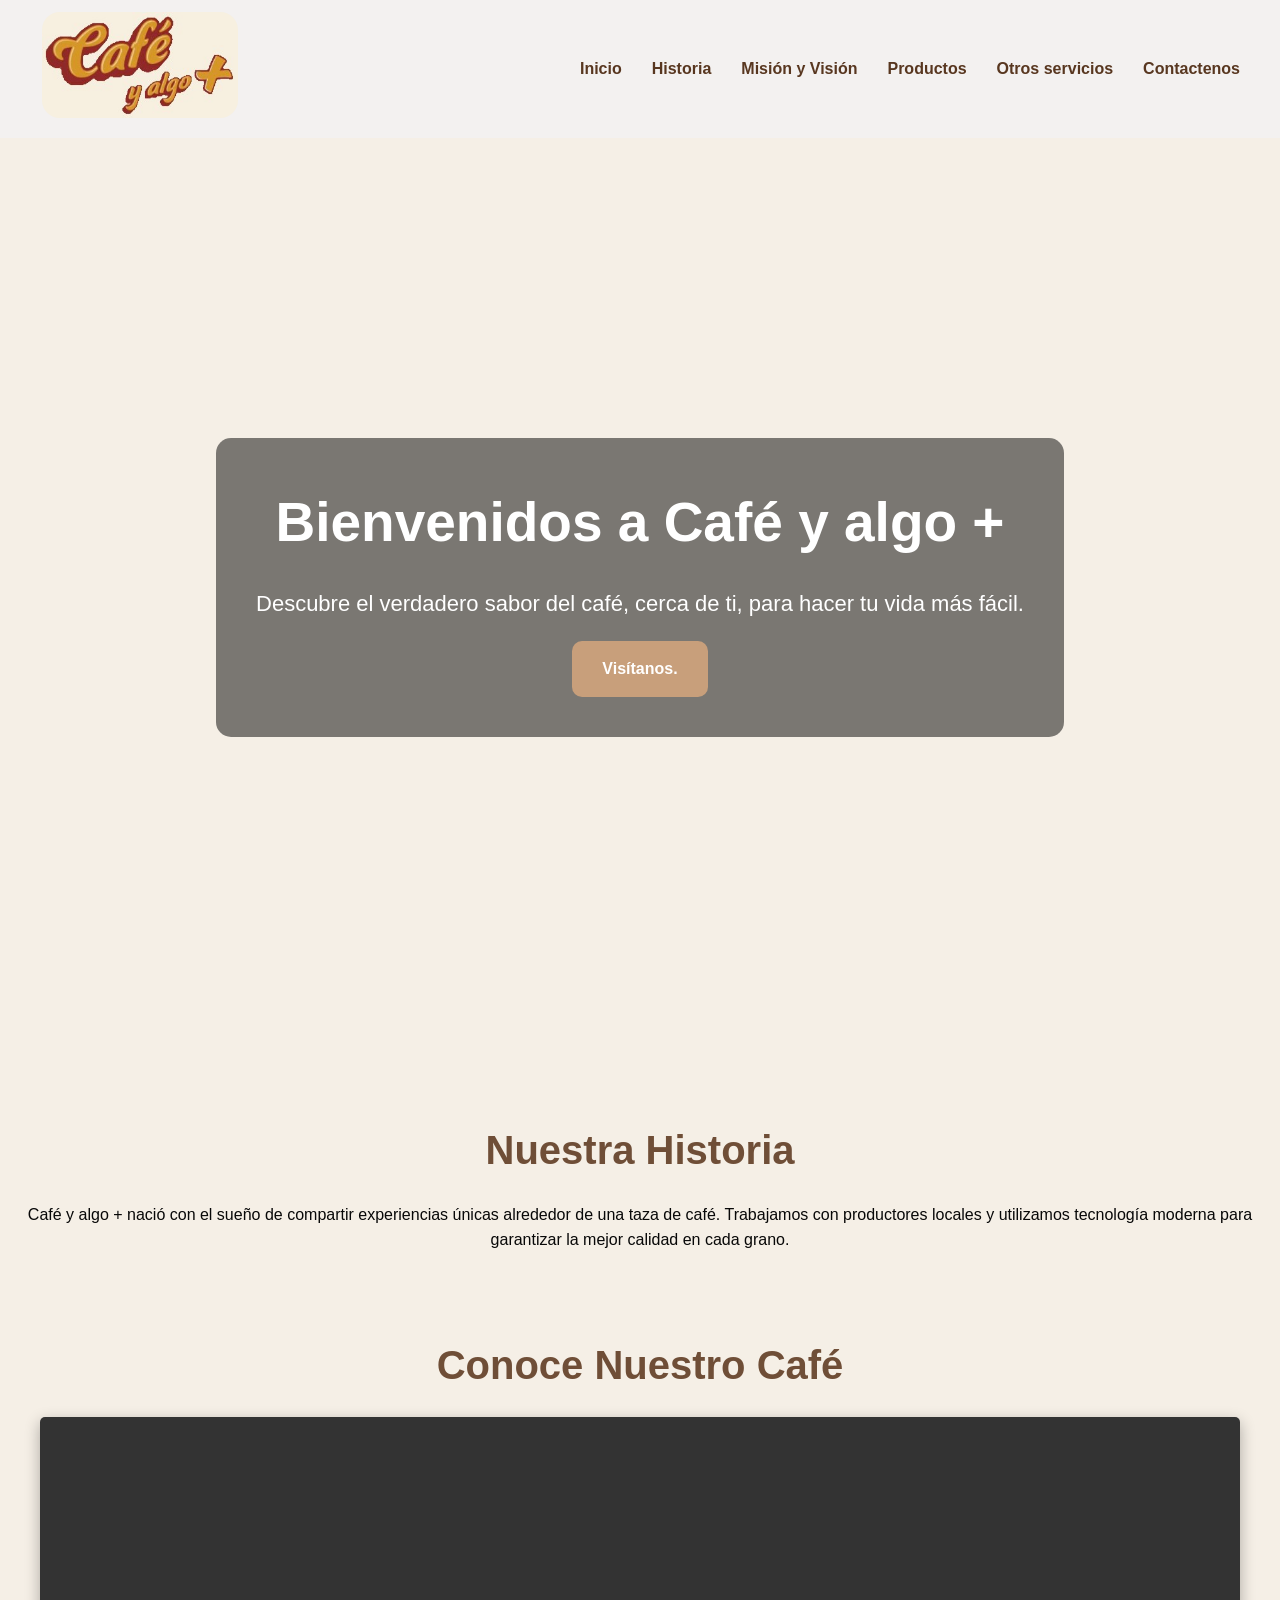
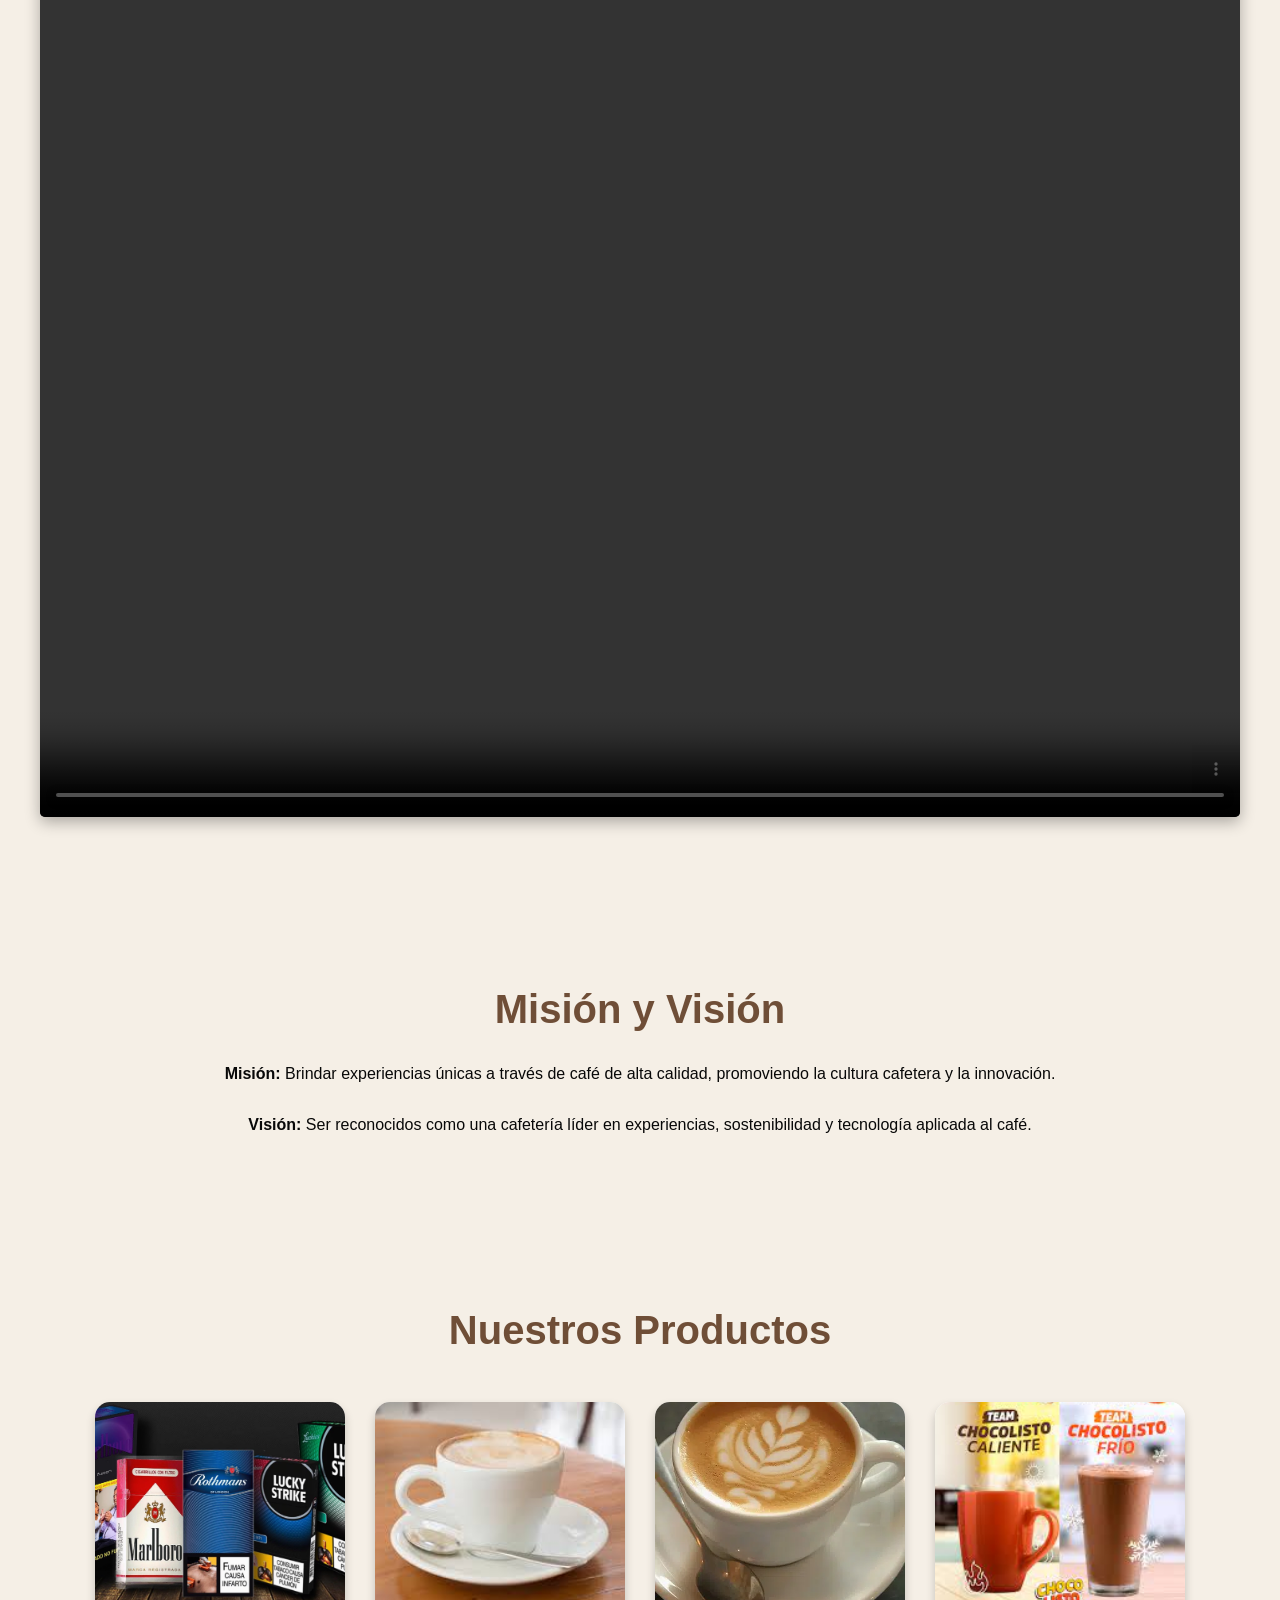
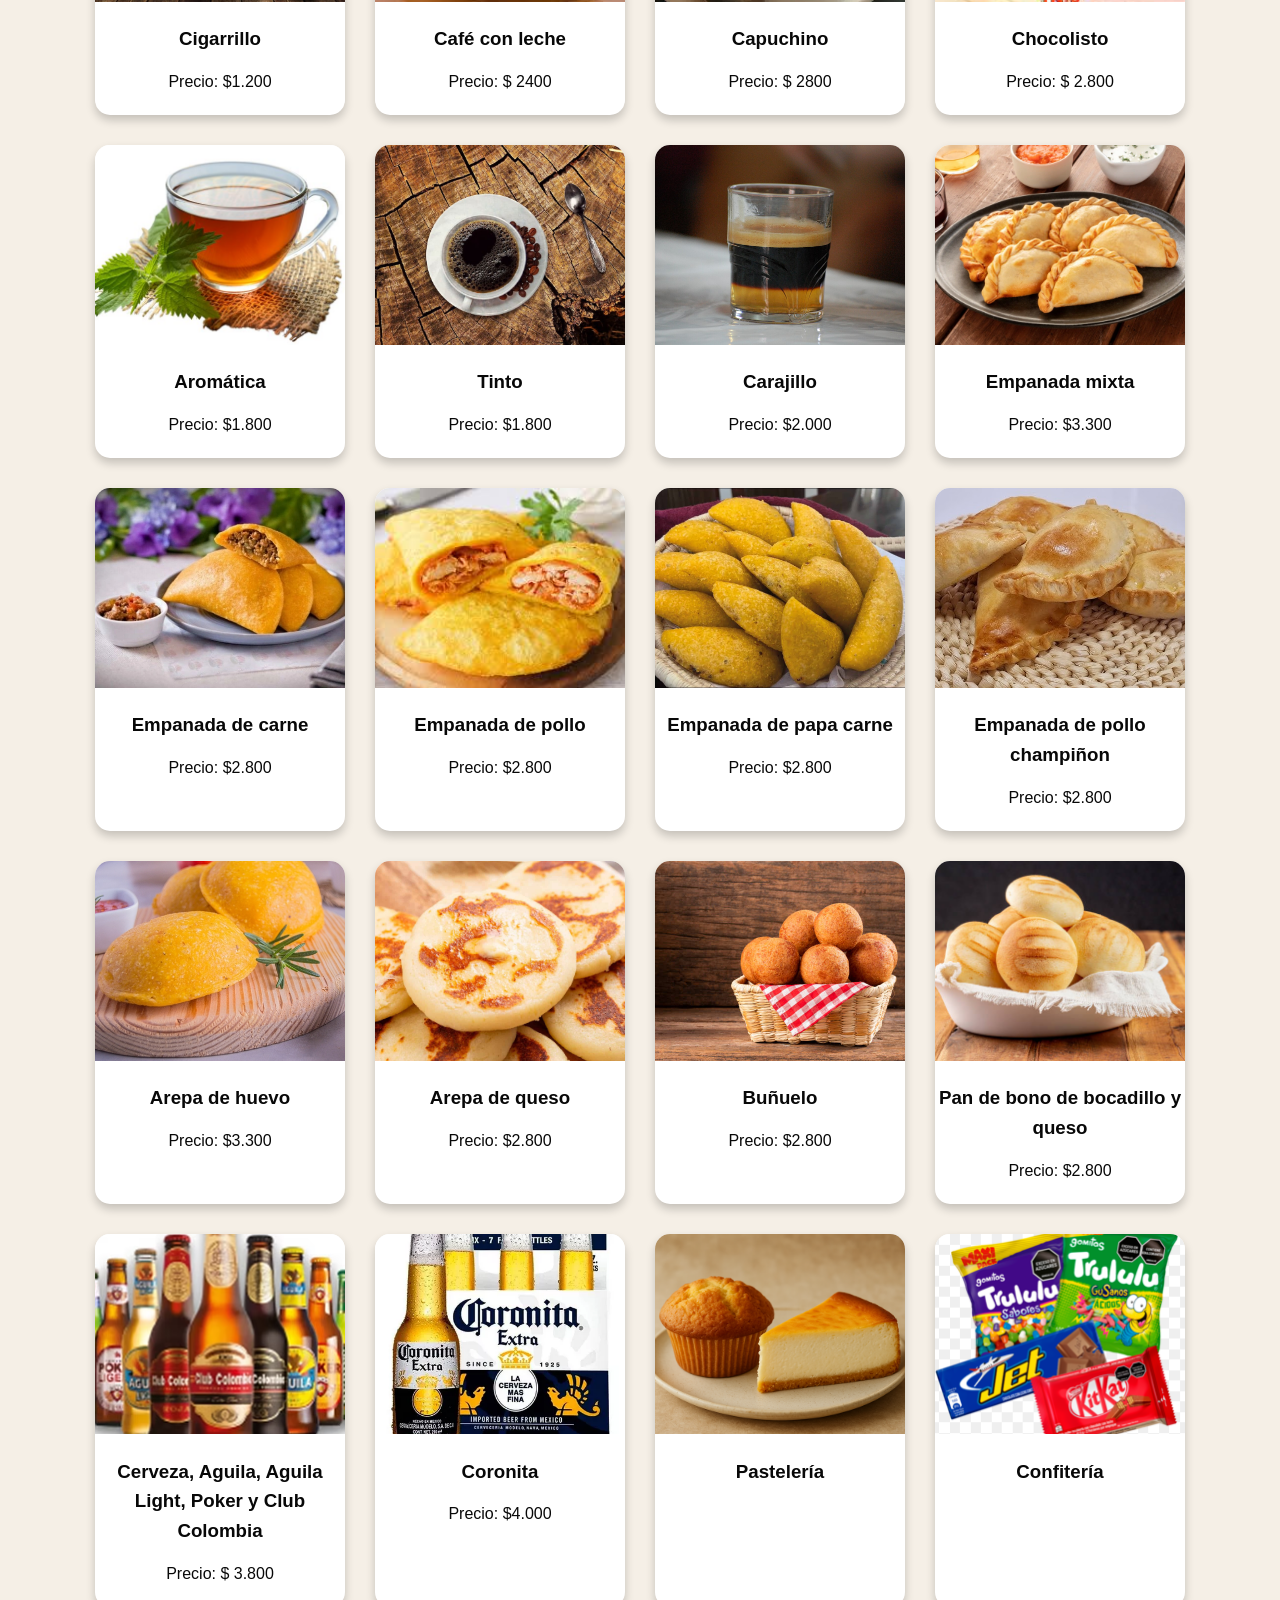
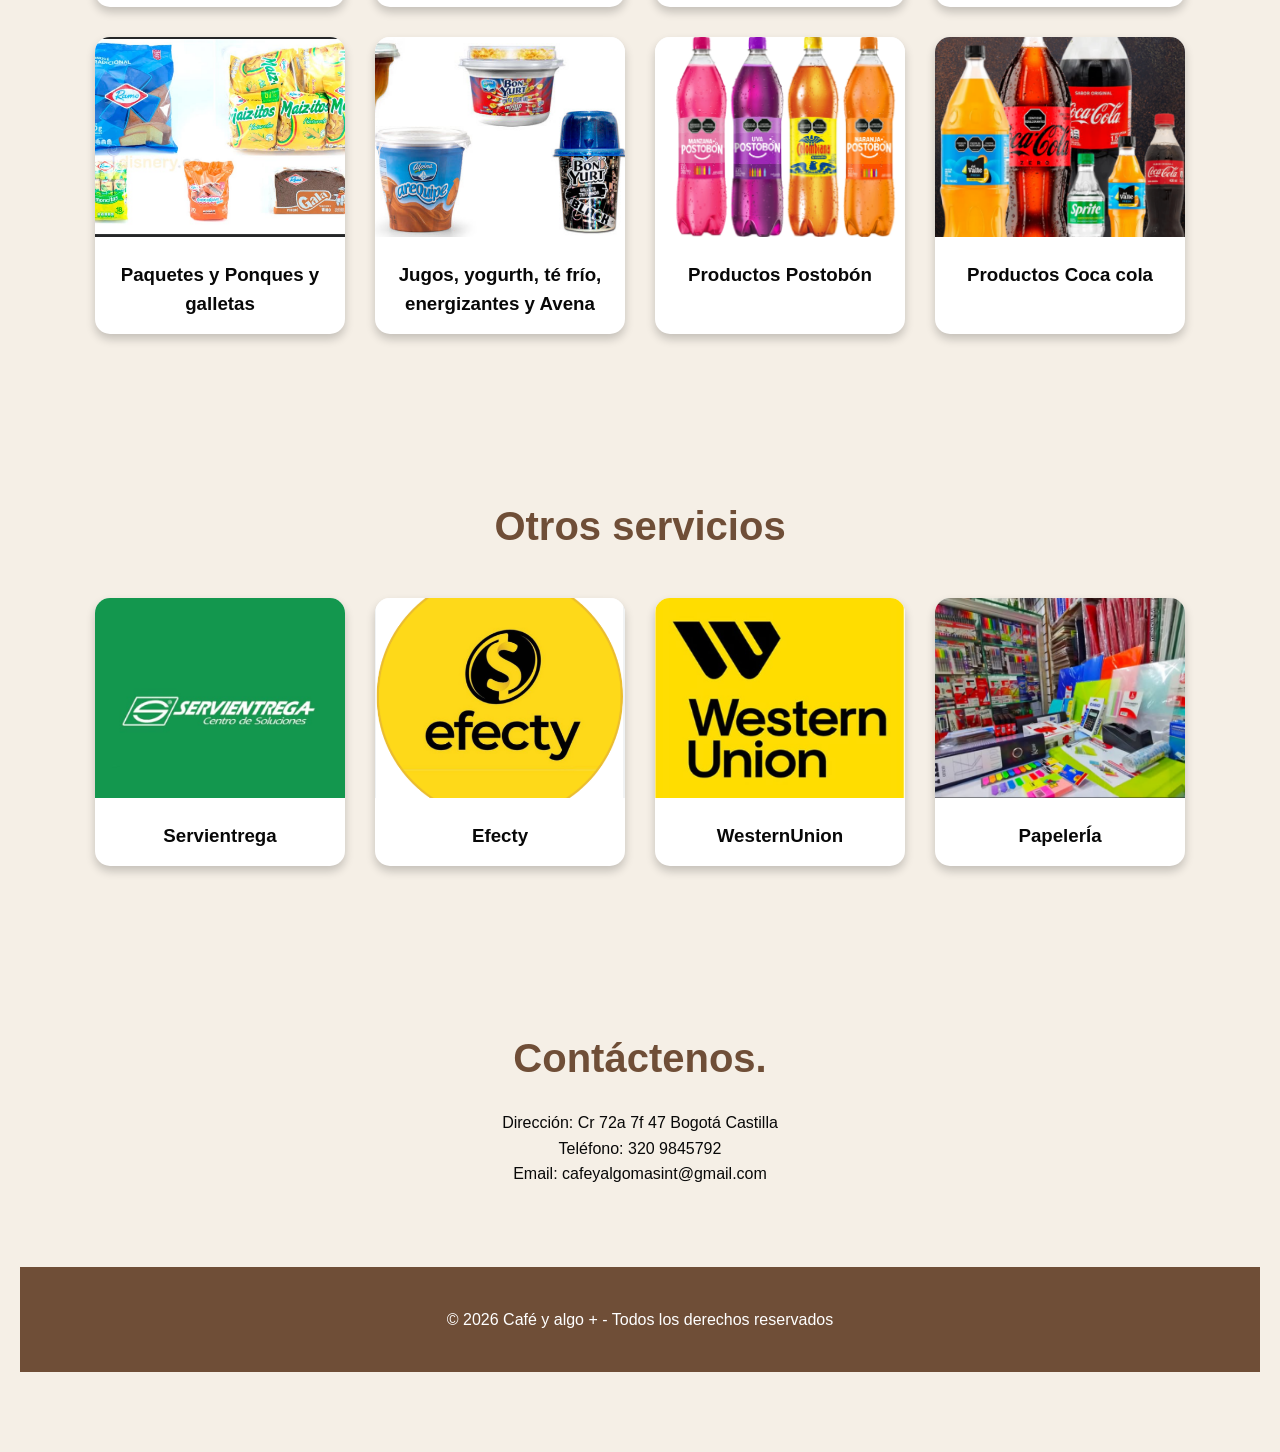
==== commit 4af348aa: "AngelaOstor.card" ====
--- a/index.html
+++ b/index.html
@@ -293,7 +293,7 @@
 
     <div class="card">
         <img src="carajillo.jpg" alt="Café Expreso">
-        <h3>Caragillo</h3>
+        <h3>Carajillo</h3>
         <p>Precio: $2.000</p>
     </div>
 
